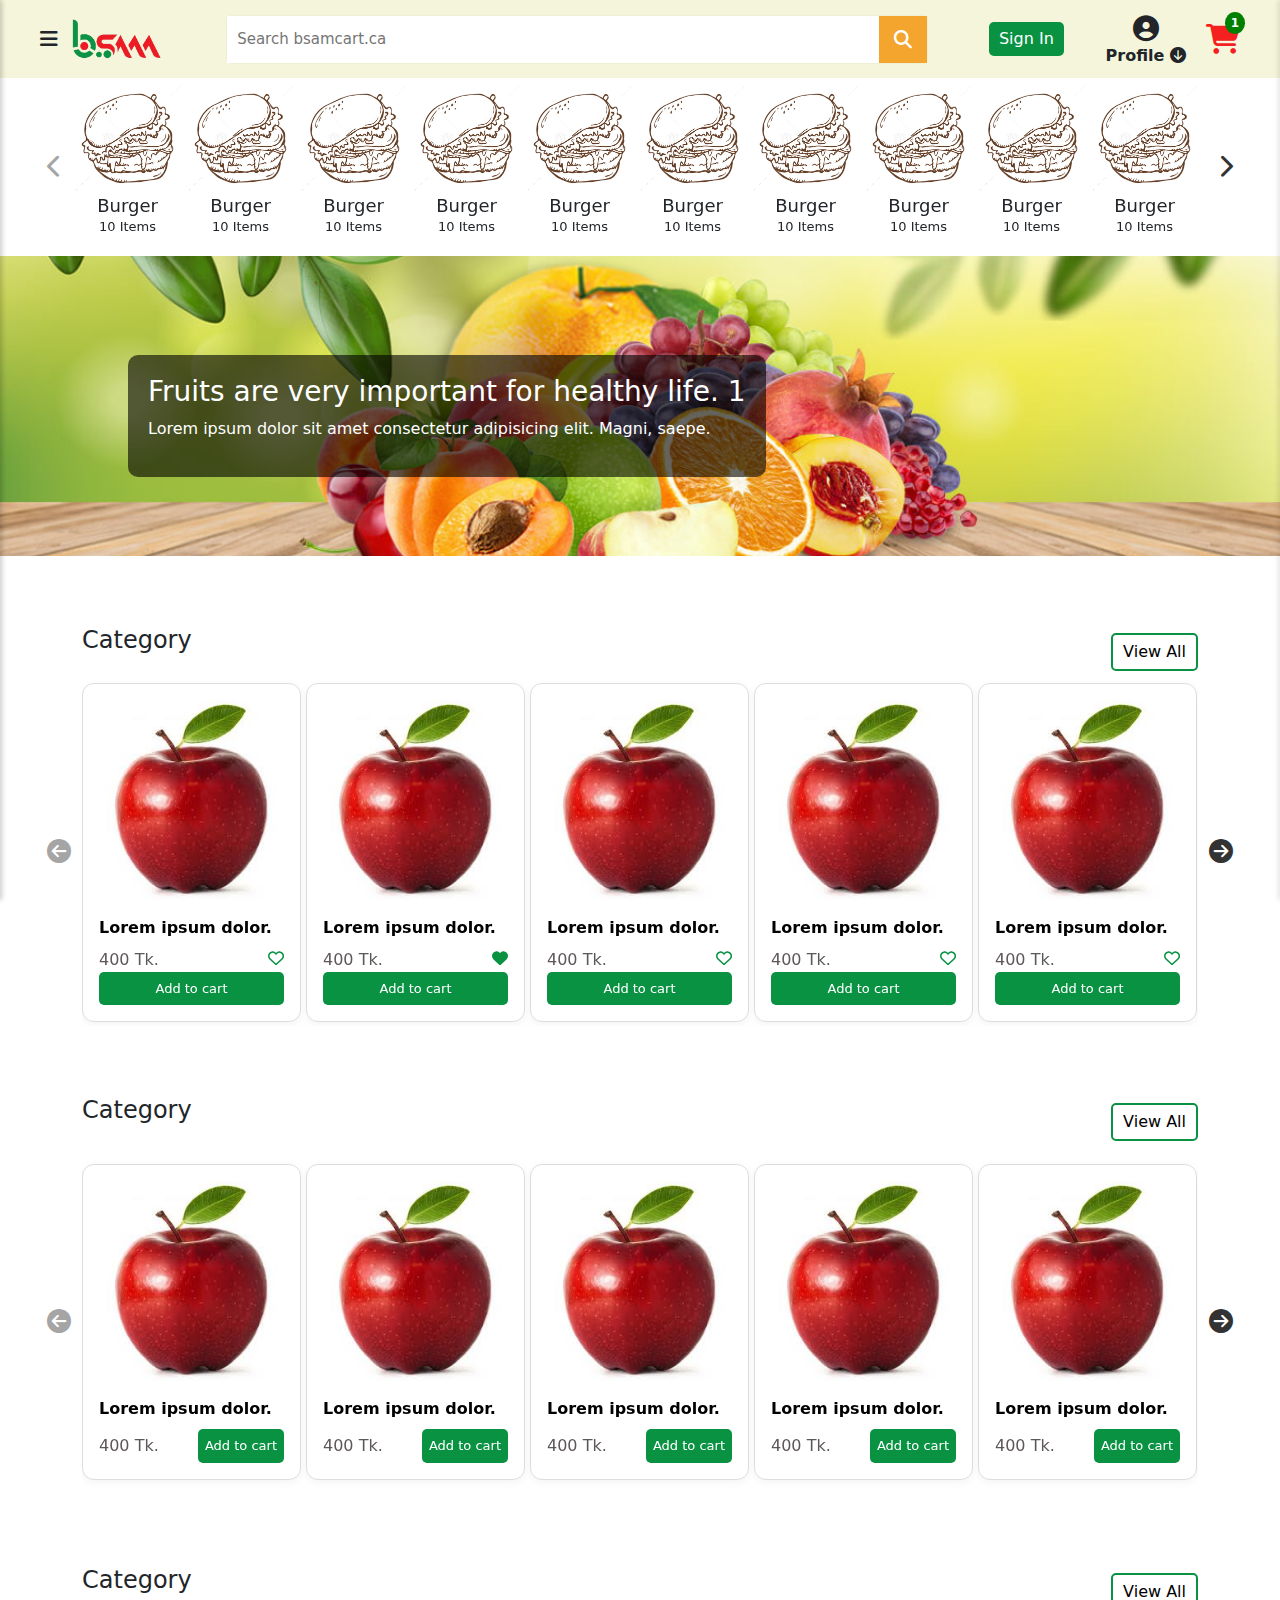
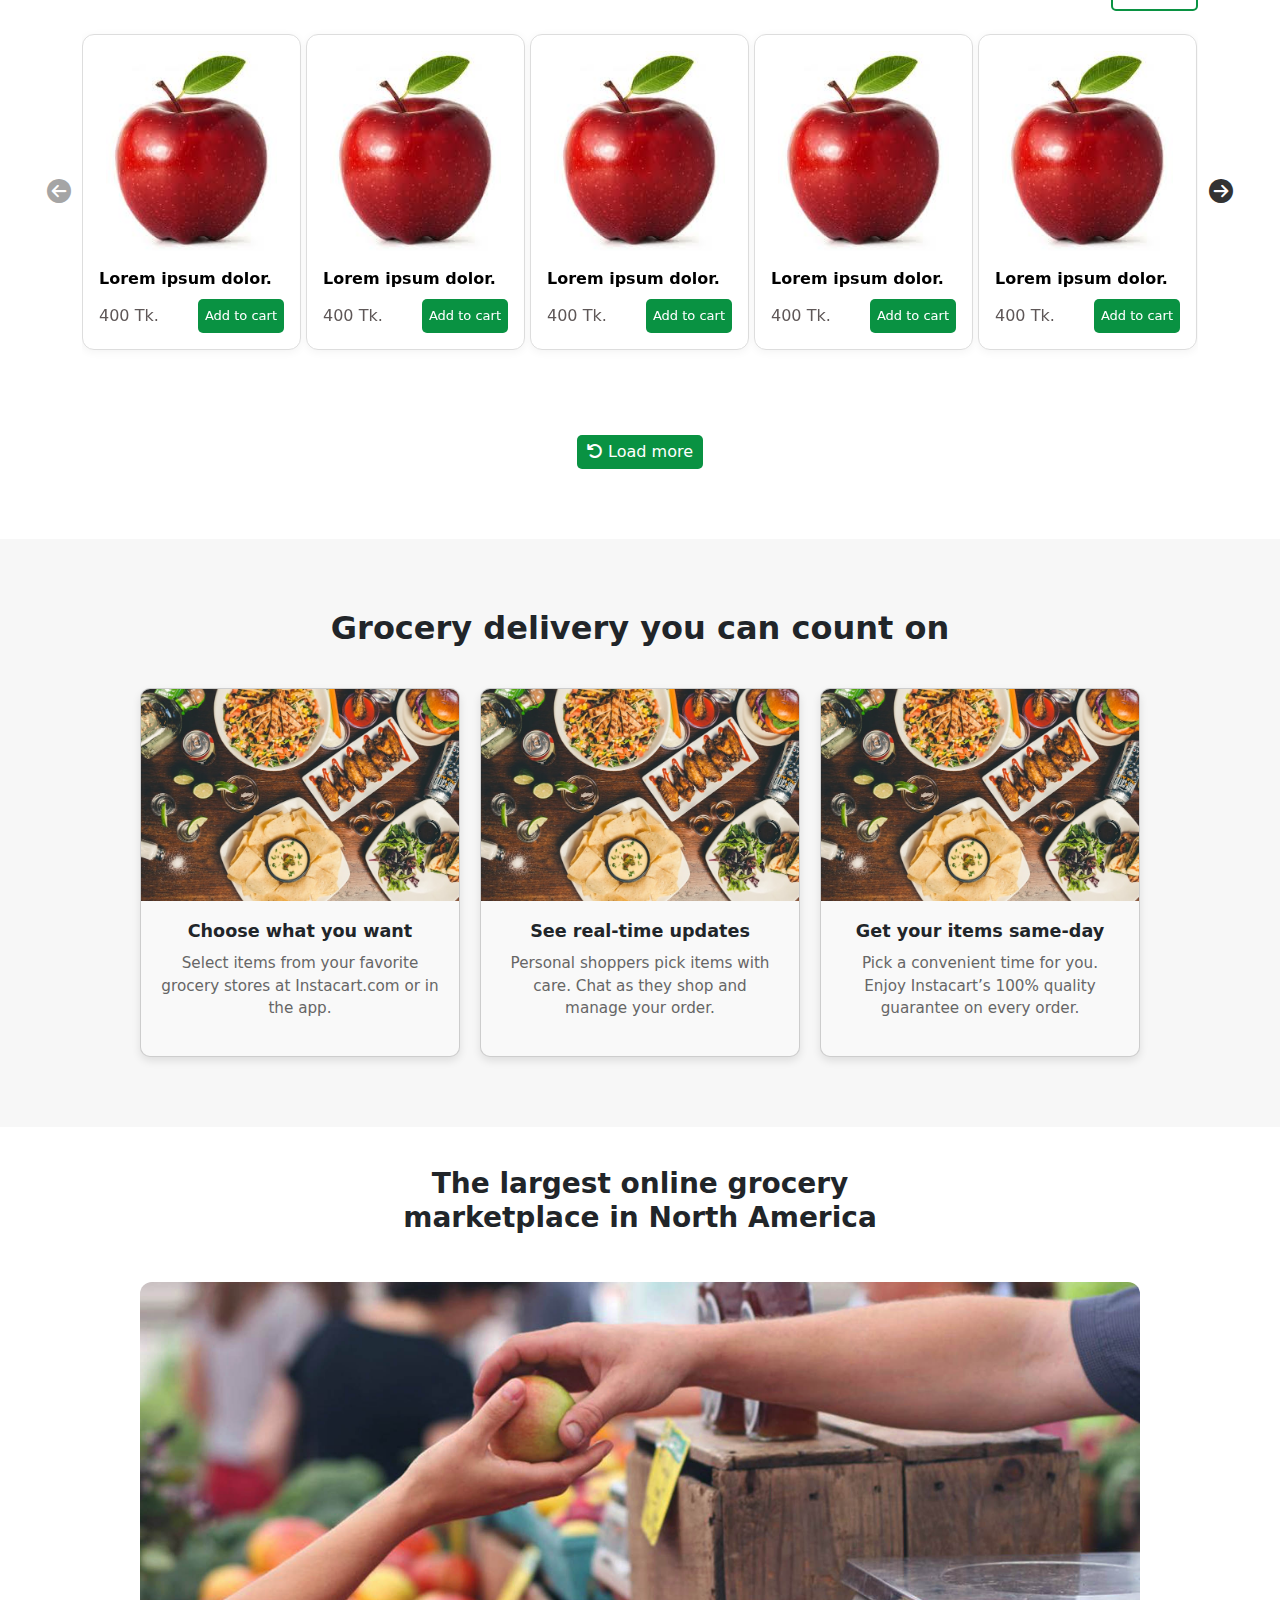
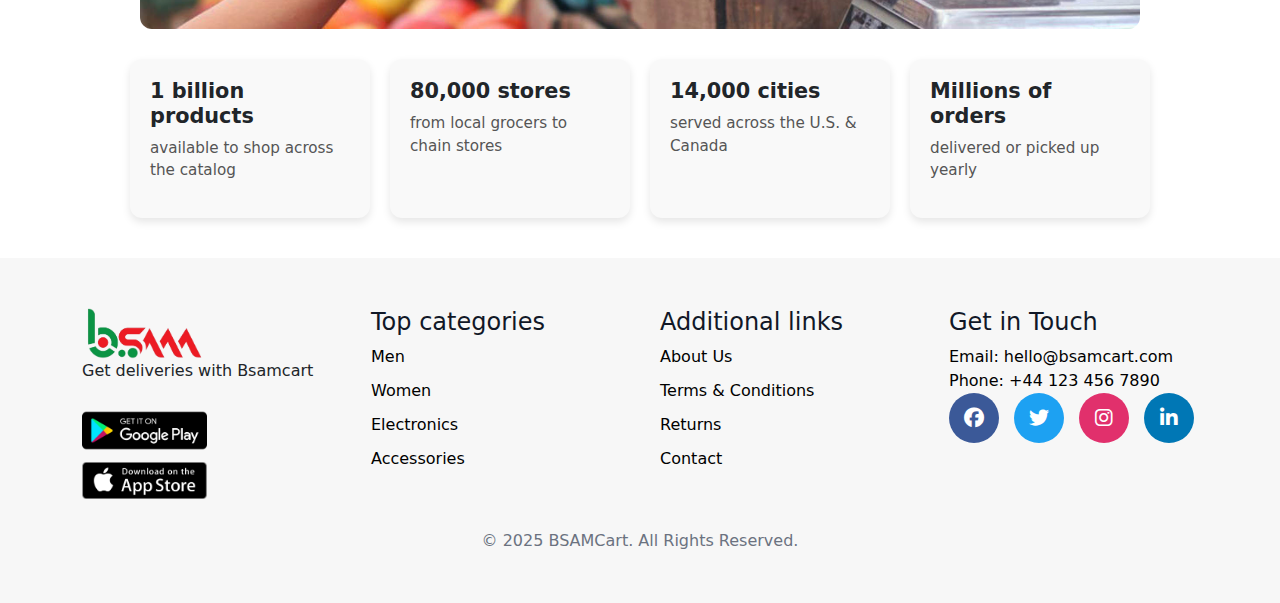
==== index.html @ 35b54b3b "Initial commit" ====
<!DOCTYPE html>
<html lang="en">

<head>
  <meta charset="UTF-8">
  <meta name="viewport" content="width=device-width, initial-scale=1.0">
  <title>Bsamcart</title>

  <!-- Favicon link  -->
  <link rel="icon" href="./images/bsam-logo.png" type="image">

  <!-- Bootstrap css  -->
  <link rel="stylesheet" href="./css/bootstrap.css">

  <!-- Font Awesome cdn  -->
  <!-- <link rel="stylesheet" href="./css/fontawesome.css"> -->
  <link rel="stylesheet" href="https://cdnjs.cloudflare.com/ajax/libs/font-awesome/6.7.2/css/all.min.css">

  <!-- Slick Slider cdn  -->
  <link rel="stylesheet" href="./css/slick-slider.css">
  <!-- <link rel="stylesheet" href="./css/slick-theme.css"> -->

  <!-- styling css  -->
  <link rel="stylesheet" href="./css/style.css">
  <link rel="stylesheet" href="./css/responsive.css">
  <link href="https://cdn.jsdelivr.net/npm/bootstrap@5.0.1/dist/css/bootstrap.min.css" rel="stylesheet">
  <style>
    .social-btn {
      display: flex;
      align-items: center;
      justify-content: center;
      gap: 12px;
      padding: 10px 16px;
      font-size: 16px;
      font-weight: 500;
      border: none;
      transition: all 0.2s ease;
    }

    .social-btn>.icon {
      width: 20px;
      height: 20px;
      flex-shrink: 0;
    }

    .social-btn>span {
      line-height: 1;
    }

    .social-btn.google {
      background-color: white;
      color: #000;
      border: 1px solid #dadce0;
    }

    .social-btn.google:hover {
      background-color: #f7f7f7;
    }

    .social-btn.facebook {
      background-color: #1877F2;
      color: white;
    }

    .social-btn.facebook:hover {
      background-color: #145dc1;
    }

    .social-btn.phone {
      background-color: #f57c00;
      color: white;
    }

    .social-btn.phone:hover {
      background-color: #e06c00;
    }

    .rounded-3 {
      border-radius: 12px !important;
    }

    form>.custom-input {
      padding: 12px 16px;
      font-size: 16px;
      border: 1px solid #c6c6c6;
      border-radius: 12px;
      outline: none;
      transition: border-color 0.2s ease;
    }

    form>.custom-input:focus {
      border-color: #999;
      box-shadow: none;
    }

    form>.form-label {
      font-weight: 500;
      font-size: 15px;
      margin-bottom: 6px;
      color: #333;
    }

    form>.text-body-secondary {
      font-size: 13px;
      color: #555;
      margin-top: 1px;
    }

    form>.text-body-secondary>a {
      color: #2e7d32;
      text-decoration: none;
    }

    form>.text-body-secondary>a:hover {
      text-decoration: underline;
    }

    form>.btn-lg {
      --bs-btn-padding-y: 0.2rem;
    }

    .newModal {
      max-width: unset;
    }

    .btn-link {
      text-decoration: none;
      color: black;
    }

    #modalAuth #authForm {
      text-align: left;
    }
  </style>
</head>

<body>
  <!-- header starts here  -->
  <div class="top-header">
    <a href="#" class="logo-top-a"><img src="./images/bsam-logo.png" alt="BSAM Logo" class="logo logo-top"></a>
    <div class="logo-section">
      <span onclick="openMenuBar()"><i class="fa-solid fa-bars"></i></span>
      <a href="#"><img src="./images/bsam-logo.png" alt="BSAM Logo" class="logo"></a>
    </div>

    <div class="search-box">
      <input type="text" placeholder="Search bsamcart.ca">
      <button><span><i class="fa-solid fa-magnifying-glass"></i></span></button>
    </div>


    <button class="button-1" data-bs-toggle="modal" data-bs-target="#modalAuth" onclick="setFormType('signIn')">Sign
      In</button>


    <div class="modal fade" id="modalAuth" tabindex="-1" aria-labelledby="modalTitle" aria-hidden="true">
      <div class="modal-dialog custom-modal-width">
        <div class="modal-content rounded-4 shadow newModal">
          <div class="modal-header p-1 pb-4 border-bottom-0">
            <h1 class="fw-bold mb-0 fs-2" id="modalTitle">Sign Up</h1>
            <button type="button" class="btn-close" data-bs-dismiss="modal" aria-label="Close"></button>
          </div>

          <div class="modal-body px-1 pt-0">
            <form id="authForm">
              <!-- Sign Up Form -->
              <div id="signUpForm">
                <div class="mb-3">
                  <label for="floatingInput" class="form-label">Enter your email</label>
                  <input type="email" class="form-control custom-input" id="floatingInput" placeholder="Email">
                </div>
                <div class="mb-3">
                  <label for="floatingPassword" class="form-label">Create password</label>
                  <input type="password" class="form-control custom-input" id="floatingPassword" placeholder="Password">
                </div>
                <div class="mb-3">
                  <label for="floatingConfirmPassword" class="form-label">Confirm password</label>
                  <input type="password" class="form-control custom-input" id="floatingConfirmPassword"
                    placeholder="Confirm Password">
                </div>
                <button class="w-100 mb-2 btn btn-lg rounded-3 btn-primary" type="submit">Sign Up</button>
                <p class="text-body-secondary mt-1">
                  By clicking Sign up, you agree to our
                  <a href="terms.html">Terms of Service</a>,
                  <a href="#">Privacy Policy</a> &
                  <a href="#">Health Data Notice</a>.
                </p>
              </div>

              <!-- Sign In Form (hidden initially) -->
              <div id="signInForm" style="display: none;">
                <div class="mb-3">
                  <label for="floatingInputSignin" class="form-label">Enter your email</label>
                  <input type="email" class="form-control custom-input" id="floatingInputSignin" placeholder="Email">
                </div>
                <div class="mb-3">
                  <label for="floatingPasswordSignin" class="form-label">Enter your password</label>
                  <input type="password" class="form-control custom-input" id="floatingPasswordSignin"
                    placeholder="Password">
                </div>
                <div class="mb-3 form-check">
                  <input type="checkbox" class="form-check-input" id="rememberMe">
                  <label class="form-check-label" for="rememberMe">Remember me</label>
                  <a href="#" class="float-end text-decoration-none"
                    onclick="setFormType('forgotPassword'); return false;">Forgot Password?</a>
                </div>
                <button class="w-100 mb-4 btn btn-lg rounded-3 btn-primary" type="submit">Sign In</button>
              </div>

              <!-- continue with mobile -->
              <div id="continueWithMobile" style="display: none;">
                <div class="mb-3">
                  <label for="phoneNumber" class="form-label">Phone Number</label>
                  <div class="input-group">
                    <div class="input-group-prepend">
                      <button class="btn btn-outline-secondary dropdown-toggle" type="button" data-toggle="dropdown"
                        aria-haspopup="true" aria-expanded="false" id="countryCodeBtn">🇺🇸 +1</button>
                      <div class="dropdown-menu">
                        <a class="dropdown-item" href="#" data-code="+1" data-flag="🇨🇦"
                          onclick="selectCountryCode(this)">🇨🇦 Canada +1</a>
                      </div>
                    </div>
                    <input type="hidden" id="countryCode" name="countryCode" value="+1">
                    <input type="tel" class="form-control custom-input" id="phoneNumber" placeholder="Phone number"
                      required>
                  </div>
                  <div class="form-text text-body-secondary text-muted">We’ll send a verification code
                    to this
                    number</div>
                </div>
              </div>

              <!-- Add this to your existing modal body, after the Sign In form -->
              <div id="forgotPasswordForm" style="display: none;">
                <p class="mb-3">Enter your email address and we'll send you a link to reset your password.</p>
                <div class="mb-3">
                  <label for="forgotPasswordEmail" class="form-label">Email Address</label>
                  <input type="email" class="form-control custom-input" id="forgotPasswordEmail"
                    placeholder="Enter your email">
                </div>
                <button class="w-100 mb-3 btn btn-lg rounded-3 btn-primary" type="button" onclick="sendResetLink()">Send
                  Reset Link</button>
                <div class="text-center mt-3">
                  <button type="button" class="btn btn-link" onclick="setFormType('signIn')">
                    Back to Sign In
                  </button>
                </div>
              </div>

              <!-- Wrap the social buttons and divider in a container -->
              <div id="modal-buttons-section">
                <hr class="my-4">
                <!-- button start -->
                <button class="social-btn google w-100 mb-2 rounded-3" type="button">
                  <svg xmlns="http://www.w3.org/2000/svg" class="icon" viewBox="0 0 48 48">
                    <path fill="#fbc02d"
                      d="M43.6 20.5H42V20H24v8h11.3c-1.6 4.6-6 8-11.3 8-6.6 0-12-5.4-12-12s5.4-12 12-12c3 0 5.7 1.1 7.8 3l5.7-5.7C33.2 6.1 28.8 4 24 4c-11 0-20 9-20 20 0-1.3-.1-2.5-.4-3.5z" />
                    <path fill="#e53935"
                      d="M6.3 14.7l6.6 4.8C14.2 15.2 18.7 12 24 12c3 0 5.7 1.1 7.8 3l5.7-5.7C33.2 6.1 28.8 4 24 4c-7.6 0-14 4.2-17.7 10.7z" />
                    <path fill="#4caf50"
                      d="M24 44c5.9 0 11-2.3 14.8-6l-6.9-5.7c-2 1.6-4.5 2.7-7.9 2.7-5.2 0-9.6-3.3-11.2-8l-6.6 5c3.7 6.5 10.7 11 18.8 11z" />
                    <path fill="#1565c0"
                      d="M43.6 20.5H42V20H24v8h11.3c-1 2.7-2.9 4.9-5.4 6.4l.1.1 6.9 5.7c-.5.5 7.1-5.2 7.1-14.7 0-1.3-.1-2.5-.3-3.5z" />
                  </svg>
                  <span>Sign up with Google</span>
                </button>

                <button class="social-btn facebook w-100 mb-2 rounded-3" type="button">
                  <svg xmlns="http://www.w3.org/2000/svg" class="icon" viewBox="0 0 320 512">
                    <path fill="white"
                      d="M279.14 288l14.22-92.66h-88.91V127.43c0-25.35 12.42-50.06 52.24-50.06H293V6.26S275.8 0 256.36 0c-73.22 0-121.07 44.38-121.07 124.72V195.3H96v92.7h39.29V512h96.22V288z" />
                  </svg>
                  <span>Sign up with Facebook</span>
                </button>

                <button class="social-btn phone w-100 mb-2 rounded-3" type="button" id="togglePhoneEmailBtn">
                  <svg xmlns="http://www.w3.org/2000/svg" class="icon" viewBox="0 0 512 512">
                    <path fill="white"
                      d="M391.9 330.7c-13.9-6.5-29.9-2.3-39.3 9.4l-27.5 33.4c-47.4-25.1-86-63.6-111.1-111.1l33.4-27.5c11.7-9.3 15.9-25.4 9.4-39.3L227.1 92.7C220.5 78 206.2 68.3 190.2 68.3h-61.7C114.4 68.3 100.3 82.4 100.3 100.2c0 204.3 165.5 369.7 369.7 369.7 17.9 0 31.9-14.1 31.9-31.9v-61.7c0-16-9.7-30.3-24.4-36.9l-84.9-36.7z" />
                  </svg>
                  <span id="togglePhoneEmailBtnText">Continue with Phone</span>
                </button>
                <!-- button end -->

                <div class="text-center mt-3">
                  <button type="button" class="btn btn-link d-inline-block" id="toggleButton" onclick="toggleForm()">
                    Already have an account? Sign In
                  </button>
                </div>
              </div>
            </form>
          </div>
        </div>
      </div>
    </div>

    <div class="account-section">
      <div class="account-text" id="account-text" onclick="openDropdownOptions()">
        <span class="user-icon"><i class="fa-solid fa-circle-user"></i></span><br>
        <b>Profile <span><i class="fa-solid fa-circle-arrow-down"></i></span></b>

        <div class="dropdown-options" id="dropdown-options">
          <ul>
            <li><a href="account-setting.html">Account Setting</a></li>
            <li><a href="order-history.html">Order Lists</a></li>
            <li><a href="wishlist.html">Wishlist</a></li>
            <li><a href="notifications.html">Notifications</a></li>
            <li><a href="#">Logout</a></li>
          </ul>
        </div>
      </div>
      <div class="cart-icon" onclick="openCart()">
        <span class="cart"><i class="fa-solid fa-cart-shopping"></i></span>
        <span class="cart-count">1</span>


      </div>
      <div class="sidebar cartSideBar" id="cartSideBar">
        <div class="cart-title">
          <p class="items-quantity mb-0">
            4 items
          </p>
          <span onclick="closeCart()" class="close-cart"><i class="fa-solid fa-xmark"></i></span>
        </div>
        <div class="cart-items">
          <div style="overflow-x: auto;">
            <table class="table table-striped text-center" style="min-width: 600px;">
              <thead>
                <tr>
                  <th>Image</th>
                  <th>Product Name</th>
                  <th>Quantity</th>
                  <th>Price</th>
                </tr>
              </thead>
              <tbody>
                <tr>
                  <td><img style="max-width: 42px;" src="./images/apple.jpeg" alt="Product Photo"></td>
                  <td><a href="#" class="text-decoration-none text-black"></a>Apple</a></td>
                  <td>
                    <div class="qty-buttons">
                      <button class="decrease">-</button>
                      <input type="text" class="qunatityValue" value="3" min="1" disabled>
                      <button class="increase">+</button>
                    </div>
                  </td>
                  <td>800</td>
                </tr>
                <tr>
                  <td><img style="max-width: 42px;" src="./images/apple.jpeg" alt="Product Photo"></td>
                  <td><a href="#" class="text-decoration-none text-black"></a>Apple</a></td>
                  <td>
                    <div class="qty-buttons">
                      <button class="decrease">-</button>
                      <input type="text" class="qunatityValue" value="3" min="1" disabled>
                      <button class="increase">+</button>
                    </div>
                  </td>
                  <td>800</td>
                </tr>
                <tr>
                  <td><img style="max-width: 42px;" src="./images/apple.jpeg" alt="Product Photo"></td>
                  <td><a href="#" class="text-decoration-none text-black"></a>Apple</a></td>
                  <td>
                    <div class="qty-buttons">
                      <button class="decrease">-</button>
                      <input type="text" class="qunatityValue" value="3" min="1" disabled>
                      <button class="increase">+</button>
                    </div>
                  </td>
                  <td>800</td>
                </tr>
                <tr>
                  <td><img style="max-width: 42px;" src="./images/apple.jpeg" alt="Product Photo"></td>
                  <td><a href="#" class="text-decoration-none text-black"></a>Apple</a></td>
                  <td>
                    <div class="qty-buttons">
                      <button class="decrease">-</button>
                      <input type="text" class="qunatityValue" value="3" min="1" disabled>
                      <button class="increase">+</button>
                    </div>
                  </td>
                  <td>800</td>
                </tr>
                <tr class="py-2">

                  <td colspan="2" class="text-start"><a href="check-out.html"
                      class="button-1 text-decoration-none fs-5 mb-3 mx-3">Proceed to checkout</a></td>

                  <td colspan="2" class="fw-bold text-end fs-5"> Total = 3200 Tk.</td>
                </tr>

              </tbody>
            </table>
          </div>
        </div>

        <div class="check-out-btn text-end">

        </div>

      </div>
    </div>
  </div>

  <!-- delete confirmation pop up starts here  -->
  <div id="deleteModal" class="modal">
    <div class="modal-content">
      <p>Do you want to delete this product?</p>
      <div class="modal-buttons">
        <button id="confirmDelete" class="btn btn-danger">Yes</button>
        <button id="cancelDelete" class="btn btn-secondary">No</button>
      </div>
    </div>
  </div>

  <!-- success message -->
  <div id="successMessage" class="success-toast">Product deleted successfully!</div>

  <!-- delete confirmation pop up ends here  -->

  <!-- mobile account section starts -->
  <div class="mobile-account-section">
    <div class="icon">
      <span><i class="fa-solid fa-house"></i></span>
      <p class="mb-0">Home</p>
    </div>

    <div class="icon">
      <a href="wishlist.html" class="text-decoration-none text-black">
        <span><i class="fa-regular fa-heart"></i></span>
        <p class="mb-0">Wishlist</p>
      </a>
    </div>

    <div class="icon">
      <span><i class="fa-solid fa-right-to-bracket"></i></span>
      <p class="mb-0">Login/Signup</p>
    </div>

    <div class="icon" onclick="openProfileSideBar()">
      <span><i class="fa-solid fa-user"></i></span>
      <p class="mb-0">Profile</p>
    </div>


  </div>
  <!-- mobile account section ends -->


  <!-- Account side bar section starts here -->
  <div class="sidebar profile" id="profile">
    <div class="d-flex justify-content-between align-items-center" style="background: beige;padding:10px 20px;">
      <span onclick="closeProfileSideBar()"><i class="fa-solid fa-xmark"></i></span>
      <div class="profile-picture">
        <img src="" alt="">
      </div>
    </div>
    <ul>
      <li><a href="account-setting.html">Account Setting</a></li>
      <li><a href="order-list.html">Order Lists</a></li>
      <li><a href="notifications.html">Notifications</a></li>
      <li><a href="#">Logout</a></li>
    </ul>
  </div>
  <!-- Account side bar section ends here -->

  <!-- Side category bar section starts here  -->
  <div class="sidebar sideMenu" id="sideMenu">
    <div class="d-flex justify-content-between align-items-center" style="background: beige;padding:10px 20px;">
      <h4>Categories</h4>
      <span onclick="closeMenuBar()"><i class="fa-solid fa-xmark"></i></span>
    </div>
    <ul>
      <li><a href="product.html">Cake</a></li>
      <li><a href="product.html">Burger</a></li>
      <li><a href="product.html">Noodles</a></li>
      <li><a href="#">Vegetables</a></li>
      <li><a href="#">Oil</a></li>

    </ul>
  </div>
  <!-- Side category bar section ends here  -->



  <!-- overlay starts -->
  <div class="overlay" id="overlay" onclick="closeMenuBar(); closeCart(), closeProfileSideBar()"></div>
  <!-- overlay end -->
  <!-- header ends here  -->

  <!---------------------------------------- Index page body codes starts here  ---------------------------------------->

  <!-- Promotional category section starts here  -->
  <div class="category-section my-1 w-100">
    <div class="container">

      <div class="categories">
        <div class="single-category">
          <img src="./images/burger.png" alt="">
          <div class="details text-center">
            <h6 class="mb-0">Burger</h6>
            <p class="item-qty">10 Items</p>
          </div>
        </div>

        <div class="single-category">
          <img src="./images/burger.png" alt="">
          <div class="details text-center">
            <h6 class="mb-0">Burger</h6>
            <p class="item-qty">10 Items</p>
          </div>
        </div>

        <div class="single-category">
          <img src="./images/burger.png" alt="">
          <div class="details text-center">
            <h6 class="mb-0">Burger</h6>
            <p class="item-qty">10 Items</p>
          </div>
        </div>

        <div class="single-category">
          <img src="./images/burger.png" alt="">
          <div class="details text-center">
            <h6 class="mb-0">Burger</h6>
            <p class="item-qty">10 Items</p>
          </div>
        </div>

        <div class="single-category">
          <img src="./images/burger.png" alt="">
          <div class="details text-center">
            <h6 class="mb-0">Burger</h6>
            <p class="item-qty">10 Items</p>
          </div>
        </div>

        <div class="single-category">
          <img src="./images/burger.png" alt="">
          <div class="details text-center">
            <h6 class="mb-0">Burger</h6>
            <p class="item-qty">10 Items</p>
          </div>
        </div>

        <div class="single-category">
          <img src="./images/burger.png" alt="">
          <div class="details text-center">
            <h6 class="mb-0">Burger</h6>
            <p class="item-qty">10 Items</p>
          </div>
        </div>

        <div class="single-category">
          <img src="./images/burger.png" alt="">
          <div class="details text-center">
            <h6 class="mb-0">Burger</h6>
            <p class="item-qty">10 Items</p>
          </div>
        </div>

        <div class="single-category">
          <img src="./images/burger.png" alt="">
          <div class="details text-center">
            <h6 class="mb-0">Burger</h6>
            <p class="item-qty">10 Items</p>
          </div>
        </div>

        <div class="single-category">
          <img src="./images/burger.png" alt="">
          <div class="details text-center">
            <h6 class="mb-0">Burger</h6>
            <p class="item-qty">10 Items</p>
          </div>
        </div>

        <div class="single-category">
          <img src="./images/burger.png" alt="">
          <div class="details text-center">
            <h6 class="mb-0">Burger</h6>
            <p class="item-qty">10 Items</p>
          </div>
        </div>

        <div class="single-category">
          <img src="./images/burger.png" alt="">
          <div class="details text-center">
            <h6 class="mb-0">Burger</h6>
            <p class="item-qty">10 Items</p>
          </div>
        </div>

        <div class="single-category">
          <img src="./images/burger.png" alt="">
          <div class="details text-center">
            <h6 class="mb-0">Burger</h6>
            <p class="item-qty">10 Items</p>
          </div>
        </div>

        <div class="single-category">
          <img src="./images/burger.png" alt="">
          <div class="details text-center">
            <h6 class="mb-0">Burger</h6>
            <p class="item-qty">10 Items</p>
          </div>
        </div>

        <div class="single-category">
          <img src="./images/burger.png" alt="">
          <div class="details text-center">
            <h6 class="mb-0">Burger</h6>
            <p class="item-qty">10 Items</p>
          </div>
        </div>

        <div class="single-category">
          <img src="./images/burger.png" alt="">
          <div class="details text-center">
            <h6 class="mb-0">Burger</h6>
            <p class="item-qty">10 Items</p>
          </div>
        </div>
      </div>
    </div>
  </div>
  <!-- Promotional category section ends here  -->

  <!-- Slider section starts here  -->
  <div class="slider-section" style="margin-bottom: 70px;">
    <div class="slider" style="background-image: url('images/slider-1.jpg'); height: 300px;">
      <div class="details">
        <h3>Fruits are very important for healthy life. 1</h3>
        <p>Lorem ipsum dolor sit amet consectetur adipisicing elit. Magni, saepe.</p>
      </div>
    </div>
    <div class="slider" style="background-image: url('images/slider-1.jpg'); height: 300px;">
      <div class="details">
        <h3>Fruits are very important for healthy life. 2</h3>
        <p>Lorem ipsum dolor sit amet consectetur adipisicing elit. Magni, saepe.</p>
      </div>
    </div>
    <div class="slider" style="background-image: url('images/slider-1.jpg'); height: 300px;">
      <div class="details">
        <h3>Fruits are very important for healthy life. 3</h3>
        <p>Lorem ipsum dolor sit amet consectetur adipisicing elit. Magni, saepe.</p>
      </div>
    </div>
  </div>

  <!-- Slider section ends here  -->


  <!-- Category wise products slider starts here -->
  <div class="products-section product-section-gap">
    <div class="container">
      <div class="section-top d-flex align-items-center  justify-content-between">
        <h4 class="category-name mb-4">Category</h4>
        <a href="" class="button-2">View All</a>
      </div>
      <div class="products">

        <div class="product-card">
          <div class="image">
            <img src="./images/apple.jpeg" alt="Product">
          </div>
          <div class="product-details mt-3">
            <a class="product-title fw-bold text-decoration-none text-black mb-2">Lorem ipsum dolor.</a>
            <div class="d-flex justify-content-between align-items-center">
              <p class="price pb-0" style="display: contents; color: #5e5757;">400 Tk.</p>
              <span class="fa-regular fa-heart heartIcon mb-1" style="margin-left: auto !important;"></span>
            </div>
            <button class="button-1 add-to-cart-btn w-100">Add to cart</button>
          </div>
        </div>

        <div class="product-card">
          <div class="image">
            <img src="./images/apple.jpeg" alt="Product">
          </div>
          <div class="product-details mt-3">
            <a class="product-title fw-bold text-decoration-none text-black mb-2">Lorem ipsum dolor.</a>
            <div class="d-flex justify-content-between align-items-center">
              <p class="price pb-0" style="display: contents; color: #5e5757;">400 Tk.</p>
              <span class="fa-solid fa-heart heartIcon mb-1" style="margin-left: auto !important;"></span>
            </div>
            <button class="button-1 add-to-cart-btn w-100">Add to cart</button>
          </div>
        </div>

        <div class="product-card">
          <div class="image">
            <img src="./images/apple.jpeg" alt="Product">
          </div>
          <div class="product-details mt-3">
            <a class="product-title fw-bold text-decoration-none text-black mb-2">Lorem ipsum dolor.</a>
            <div class="d-flex justify-content-between align-items-center">
              <p class="price pb-0" style="display: contents; color: #5e5757;">400 Tk.</p>
              <span class="fa-regular fa-heart heartIcon mb-1" style="margin-left: auto !important;"></span>
            </div>
            <button class="button-1 add-to-cart-btn w-100">Add to cart</button>
          </div>
        </div>

        <div class="product-card">
          <div class="image">
            <img src="./images/apple.jpeg" alt="Product">
          </div>
          <div class="product-details mt-3">
            <a class="product-title fw-bold text-decoration-none text-black mb-2">Lorem ipsum dolor.</a>
            <div class="d-flex justify-content-between align-items-center">
              <p class="price pb-0" style="display: contents; color: #5e5757;">400 Tk.</p>
              <span class="fa-regular fa-heart heartIcon mb-1" style="margin-left: auto !important;"></span>
            </div>
            <button class="button-1 add-to-cart-btn w-100">Add to cart</button>
          </div>
        </div>

        <div class="product-card">
          <div class="image">
            <img src="./images/apple.jpeg" alt="Product">
          </div>
          <div class="product-details mt-3">
            <a class="product-title fw-bold text-decoration-none text-black mb-2">Lorem ipsum dolor.</a>
            <div class="d-flex justify-content-between align-items-center">
              <p class="price pb-0" style="display: contents; color: #5e5757;">400 Tk.</p>
              <span class="fa-regular fa-heart heartIcon mb-1" style="margin-left: auto !important;"></span>
            </div>
            <button class="button-1 add-to-cart-btn w-100">Add to cart</button>
          </div>
        </div>

        <div class="product-card">
          <div class="image">
            <img src="./images/apple.jpeg" alt="Product">
          </div>
          <div class="product-details mt-3">
            <a class="product-title fw-bold text-decoration-none text-black mb-2">Lorem ipsum dolor.</a>
            <div class="d-flex justify-content-between align-items-center">
              <p class="price pb-0" style="display: contents; color: #5e5757;">400 Tk.</p>
              <span class="fa-regular fa-heart heartIcon mb-1" style="margin-left: auto !important;"></span>
            </div>
            <button class="button-1 add-to-cart-btn w-100">Add to cart</button>
          </div>
        </div>

        <div class="product-card">
          <div class="image">
            <img src="./images/apple.jpeg" alt="Product">
          </div>
          <div class="product-details mt-3">
            <a class="product-title fw-bold text-decoration-none text-black mb-2">Lorem ipsum dolor.</a>
            <div class="d-flex justify-content-between align-items-center">
              <p class="price pb-0" style="display: contents; color: #5e5757;">400 Tk.</p>
              <span class="fa-regular fa-heart heartIcon mb-1" style="margin-left: auto !important;"></span>
            </div>
            <button class="button-1 add-to-cart-btn w-100">Add to cart</button>
          </div>
        </div>

        <div class="product-card">
          <div class="image">
            <img src="./images/apple.jpeg" alt="Product">
          </div>
          <div class="product-details mt-3">
            <a class="product-title fw-bold text-decoration-none text-black mb-2">Lorem ipsum dolor.</a>
            <div class="d-flex justify-content-between align-items-center">
              <p class="price pb-0" style="display: contents; color: #5e5757;">400 Tk.</p>
              <span class="fa-regular fa-heart heartIcon" style="margin-left: auto !important;"></span>
            </div>
            <button class="button-1 add-to-cart-btn w-100">Add to cart</button>
          </div>
        </div>

      </div>
    </div>
  </div>


  <div class="products-section product-section-gap">
    <div class="container">
      <div class="section-top d-flex align-items-center  justify-content-between">
        <h4 class="category-name mb-4">Category</h4>
        <a href="" class="button-2">View All</a>
      </div>
      <div class="products">

        <div class="product-card">
          <div class="image">
            <img src="./images/apple.jpeg" alt="Product">
          </div>
          <div class="product-details mt-3">
            <a class="product-title fw-bold text-decoration-none text-black mb-2">Lorem ipsum dolor.</a>
            <div class="d-flex justify-content-between align-items-center">
              <p class="price pb-0" style="display: contents; color: #5e5757;">400 Tk.</p>
              <button class="button-1 add-to-cart-btn">Add to cart</button>
            </div>
          </div>
        </div>

        <div class="product-card">
          <div class="image">
            <img src="./images/apple.jpeg" alt="Product">
          </div>
          <div class="product-details mt-3">
            <a class="product-title fw-bold text-decoration-none text-black mb-2">Lorem ipsum dolor.</a>
            <div class="d-flex justify-content-between align-items-center">
              <p class="price pb-0" style="display: contents; color: #5e5757;">400 Tk.</p>
              <button class="button-1 add-to-cart-btn">Add to cart</button>
            </div>
          </div>
        </div>

        <div class="product-card">
          <div class="image">
            <img src="./images/apple.jpeg" alt="Product">
          </div>
          <div class="product-details mt-3">
            <a class="product-title fw-bold text-decoration-none text-black mb-2">Lorem ipsum dolor.</a>
            <div class="d-flex justify-content-between align-items-center">
              <p class="price pb-0" style="display: contents; color: #5e5757;">400 Tk.</p>
              <button class="button-1 add-to-cart-btn">Add to cart</button>
            </div>
          </div>
        </div>

        <div class="product-card">
          <div class="image">
            <img src="./images/apple.jpeg" alt="Product">
          </div>
          <div class="product-details mt-3">
            <a class="product-title fw-bold text-decoration-none text-black mb-2">Lorem ipsum dolor.</a>
            <div class="d-flex justify-content-between align-items-center">
              <p class="price pb-0" style="display: contents; color: #5e5757;">400 Tk.</p>
              <button class="button-1 add-to-cart-btn">Add to cart</button>
            </div>
          </div>
        </div>

        <div class="product-card">
          <div class="image">
            <img src="./images/apple.jpeg" alt="Product">
          </div>
          <div class="product-details mt-3">
            <a class="product-title fw-bold text-decoration-none text-black mb-2">Lorem ipsum dolor.</a>
            <div class="d-flex justify-content-between align-items-center">
              <p class="price pb-0" style="display: contents; color: #5e5757;">400 Tk.</p>
              <button class="button-1 add-to-cart-btn">Add to cart</button>
            </div>
          </div>
        </div>

        <div class="product-card">
          <div class="image">
            <img src="./images/apple.jpeg" alt="Product">
          </div>
          <div class="product-details mt-3">
            <a class="product-title fw-bold text-decoration-none text-black mb-2">Lorem ipsum dolor.</a>
            <div class="d-flex justify-content-between align-items-center">
              <p class="price pb-0" style="display: contents; color: #5e5757;">400 Tk.</p>
              <button class="button-1 add-to-cart-btn">Add to cart</button>
            </div>
          </div>
        </div>

      </div>
    </div>
  </div>


  <div class="products-section product-section-gap">
    <div class="container">
      <div class="section-top d-flex align-items-center  justify-content-between">
        <h4 class="category-name mb-4">Category</h4>
        <a href="" class="button-2">View All</a>
      </div>
      <div class="products">

        <div class="product-card">
          <div class="image">
            <img src="./images/apple.jpeg" alt="Product">
          </div>
          <div class="product-details mt-3">
            <a class="product-title fw-bold text-decoration-none text-black mb-2">Lorem ipsum dolor.</a>
            <div class="d-flex justify-content-between align-items-center">
              <p class="price pb-0" style="display: contents; color: #5e5757;">400 Tk.</p>
              <button class="button-1 add-to-cart-btn">Add to cart</button>
            </div>
          </div>
        </div>

        <div class="product-card">
          <div class="image">
            <img src="./images/apple.jpeg" alt="Product">
          </div>
          <div class="product-details mt-3">
            <a class="product-title fw-bold text-decoration-none text-black mb-2">Lorem ipsum dolor.</a>
            <div class="d-flex justify-content-between align-items-center">
              <p class="price pb-0" style="display: contents; color: #5e5757;">400 Tk.</p>
              <button class="button-1 add-to-cart-btn">Add to cart</button>
            </div>
          </div>
        </div>

        <div class="product-card">
          <div class="image">
            <img src="./images/apple.jpeg" alt="Product">
          </div>
          <div class="product-details mt-3">
            <a class="product-title fw-bold text-decoration-none text-black mb-2">Lorem ipsum dolor.</a>
            <div class="d-flex justify-content-between align-items-center">
              <p class="price pb-0" style="display: contents; color: #5e5757;">400 Tk.</p>
              <button class="button-1 add-to-cart-btn">Add to cart</button>
            </div>
          </div>
        </div>

        <div class="product-card">
          <div class="image">
            <img src="./images/apple.jpeg" alt="Product">
          </div>
          <div class="product-details mt-3">
            <a class="product-title fw-bold text-decoration-none text-black mb-2">Lorem ipsum dolor.</a>
            <div class="d-flex justify-content-between align-items-center">
              <p class="price pb-0" style="display: contents; color: #5e5757;">400 Tk.</p>
              <button class="button-1 add-to-cart-btn">Add to cart</button>
            </div>
          </div>
        </div>

        <div class="product-card">
          <div class="image">
            <img src="./images/apple.jpeg" alt="Product">
          </div>
          <div class="product-details mt-3">
            <a class="product-title fw-bold text-decoration-none text-black mb-2">Lorem ipsum dolor.</a>
            <div class="d-flex justify-content-between align-items-center">
              <p class="price pb-0" style="display: contents; color: #5e5757;">400 Tk.</p>
              <button class="button-1 add-to-cart-btn">Add to cart</button>
            </div>
          </div>
        </div>

        <div class="product-card">
          <div class="image">
            <img src="./images/apple.jpeg" alt="Product">
          </div>
          <div class="product-details mt-3">
            <a class="product-title fw-bold text-decoration-none text-black mb-2">Lorem ipsum dolor.</a>
            <div class="d-flex justify-content-between align-items-center">
              <p class="price pb-0" style="display: contents; color: #5e5757;">400 Tk.</p>
              <button class="button-1 add-to-cart-btn">Add to cart</button>
            </div>
          </div>
        </div>

      </div>
    </div>
  </div>

  <!-- Load more product button  -->
  <div class="text-center product-section-gap">
    <button class="button-1"><i class="fa-solid fa-arrow-rotate-left"></i> Load more</button>
  </div>
  <!-- Category wise products slider ends here -->

  <!-- Grocery delivery count section starts here -->
  <section class="grocery-count-section section-gap section-bg text-center">
    <h2>Grocery delivery you can count on</h2>
    <div class="card-container">
      <div class="card">
        <img src="./images/photo-1600891964599-f61ba0e24092.jpeg" alt="Choose what you want">
        <div class="card-content">
          <h3>Choose what you want</h3>
          <p>Select items from your favorite grocery stores at Instacart.com or in the app.</p>
        </div>
      </div>

      <div class="card">
        <img src="./images/photo-1600891964599-f61ba0e24092.jpeg" alt="See real-time updates">
        <div class="card-content">
          <h3>See real-time updates</h3>
          <p>Personal shoppers pick items with care. Chat as they shop and manage your order.</p>
        </div>
      </div>

      <div class="card">
        <img src="./images/photo-1600891964599-f61ba0e24092.jpeg" alt="Get items same-day">
        <div class="card-content">
          <h3>Get your items same-day</h3>
          <p>Pick a convenient time for you. Enjoy Instacart’s 100% quality guarantee on every order.</p>
        </div>
      </div>
    </div>
  </section>
  <!-- Grocery delivery count section ends here -->

  <!-- Largest grocery section starts here -->
  <section class="largest-grocery-section sectin-gap">
    <h1 class="mb-5">The largest online grocery marketplace in North America</h1>
    <div class="hero-img">
      <img src="./images/largest-grocery-marketplace.jpg">
    </div>
    <div class="stats-container">
      <div class="stat-card">
        <h2>1 billion products</h2>
        <p>available to shop across the catalog</p>
      </div>
      <div class="stat-card">
        <h2>80,000 stores</h2>
        <p>from local grocers to chain stores</p>
      </div>
      <div class="stat-card">
        <h2>14,000 cities</h2>
        <p>served across the U.S. & Canada</p>
      </div>
      <div class="stat-card">
        <h2>Millions of orders</h2>
        <p>delivered or picked up yearly</p>
      </div>
    </div>
  </section>
  <!-- Largest marketplace section ends here -->



  <!---------------------------------------- Index page body codes ends here  ---------------------------------------->



  <!-- Footer section starts here -->
  <div class="footer-section section-bg">
    <div class="container">
      <div>
        <img src="./images/bsam-logo.png" alt="">
        <p>Get deliveries with Bsamcart</p>

        <a href="#"><img src="images/playstore logo.webp" alt="Get our app from playstore"></a>
        <a href="#"><img src="images/appstore.webp" alt="Get our app from playstore"></a>
      </div>
      <div>
        <h4>Top categories</h4>
        <ul>
          <li><a href="#" class="text-decoration-none text-black hover-underline">Men</a></li>
          <li><a href="#" class="text-decoration-none text-black hover-underline">Women</a></li>
          <li><a href="#" class="text-decoration-none text-black hover-underline">Electronics</a></li>
          <li><a href="#" class="text-decoration-none text-black hover-underline">Accessories</a></li>
        </ul>
      </div>
      <div>
        <h4>Additional links</h4>
        <ul>
          <li><a href="#" class="text-decoration-none text-black hover-underline">About Us</a></li>
          <li><a href="terms.html" class="text-decoration-none text-black hover-underline">Terms & Conditions</a></li>
          <li><a href="#" class="text-decoration-none text-black hover-underline">Returns</a></li>
          <li><a href="#" class="text-decoration-none text-black hover-underline">Contact</a></li>
        </ul>
      </div>
      <div>
        <h4>Get in Touch</h4>
        <a href="mailto:hello@bsamcart.com" class="text-decoration-none text-black">Email: hello@bsamcart.com</a>
        <a href="tel:+44 123 456 7890" class="text-decoration-none text-black">Phone: +44 123 456 7890</a>
        <div class="social-icons">
          <a href="#" class="icon facebook"><i class="fa-brands fa-facebook"></i></a>
          <a href="#" class="icon twitter"><i class="fab fa-twitter"></i></a>
          <a href="#" class="icon instagram"><i class="fab fa-instagram"></i></a>
          <a href="#" class="icon linkedin"><i class="fab fa-linkedin-in"></i></a>
        </div>
      </div>
    </div>
    <div class="copyright">
      &copy; 2025 BSAMCart. All Rights Reserved.
    </div>
  </div>
  <!-- Footer section ends here -->


  <!-- Scripts  -->

  <!-- google location api -->
  <script async defer src="https://maps.googleapis.com/maps/api/js?key=YOUR_API_KEY&callback=initMap"></script>

  <!-- Bootstrap script -->
  <script src="./js/bootstrap.js"></script>

  <!-- Jquery cdn  -->
  <script src="./js/jquery.js"></script>

  <!-- Slick Slider cdn  -->
  <script src="./js/slick-slider.js"></script>

  <!-- custom script  -->
  <script src="./js/script.js"></script>
  <script>
    function setFormType(type) {
      if (type === 'signIn') {
        document.getElementById('signUpForm').style.display = 'none';
        document.getElementById('signInForm').style.display = 'block';
        document.getElementById('continueWithMobile').style.display = 'none';
        document.getElementById('forgotPasswordForm').style.display = 'none';
        document.getElementById('modalTitle').textContent = 'Sign In';
        document.getElementById('toggleButton').textContent = "Don't have an account? Sign Up";
        document.getElementById('toggleButton').style.display = 'block';
        document.getElementById('modal-buttons-section').style.display = 'block';
      } else if (type === 'signUp') {
        document.getElementById('signUpForm').style.display = 'block';
        document.getElementById('signInForm').style.display = 'none';
        document.getElementById('continueWithMobile').style.display = 'none';
        document.getElementById('forgotPasswordForm').style.display = 'none';
        document.getElementById('modalTitle').textContent = 'Sign Up';
        document.getElementById('toggleButton').textContent = 'Already have an account? Sign In';
        document.getElementById('toggleButton').style.display = 'block';
        document.getElementById('modal-buttons-section').style.display = 'block';
      } else if (type === 'mobile') {
        document.getElementById('signUpForm').style.display = 'none';
        document.getElementById('signInForm').style.display = 'none';
        document.getElementById('continueWithMobile').style.display = 'block';
        document.getElementById('forgotPasswordForm').style.display = 'none';
        document.getElementById('modalTitle').textContent = 'Continue with Phone';
        document.getElementById('toggleButton').style.display = 'none';
        document.getElementById('modal-buttons-section').style.display = 'block';
      } else if (type === 'forgotPassword') {
        document.getElementById('signUpForm').style.display = 'none';
        document.getElementById('signInForm').style.display = 'none';
        document.getElementById('continueWithMobile').style.display = 'none';
        document.getElementById('forgotPasswordForm').style.display = 'block';
        document.getElementById('modalTitle').textContent = 'Forgot Password';
        document.getElementById('toggleButton').style.display = 'none';
        document.getElementById('modal-buttons-section').style.display = 'none';
      }
    }

    function sendResetLink() {
      const email = document.getElementById('forgotPasswordEmail').value;
      if (!email) {
        alert('Please enter your email address');
        return;
      }

      alert(`Password reset link sent to ${email}. Please check your inbox.`);
      setFormType('signIn');
    }

    function toggleForm() {
      const signInFormVisible = document.getElementById('signInForm').style.display !== 'none';
      setFormType(signInFormVisible ? 'signUp' : 'signIn');
    }

    function selectCountryCode(element) {
      const code = element.getAttribute('data-code');
      const flag = element.getAttribute('data-flag');
      document.getElementById('countryCodeBtn').textContent = `${flag} ${code}`;
      document.getElementById('countryCode').value = code;

      document.querySelectorAll('.dropdown-menu .dropdown-item').forEach(item => {
        item.classList.remove('active');
      });
      element.classList.add('active');
    }

    $(document).ready(function () {
      $('#togglePhoneEmailBtn').on('click', function () {
        const isMobileVisible = $('#continueWithMobile').is(':visible');
        const toggleText = $('#togglePhoneEmailBtnText');

        if (!isMobileVisible) {
          setFormType('mobile');
          toggleText.text('Continue with Email');
        } else {
          setFormType('signUp');
          toggleText.text('Continue with Phone');
          $('#toggleButton').show();
        }
      });

      const modalAuth = document.getElementById('modalAuth');
      const signInButton = document.querySelector('button[data-bs-target="#modalAuth"]');

      $(modalAuth).on('hide.bs.modal', function (event) {
        setTimeout(function () {
          signInButton.focus();
        }, 10);
      });

      const closeButton = modalAuth.querySelector('.btn-close');
      if (closeButton) {
        closeButton.addEventListener('click', function () {
          setTimeout(function () {
            signInButton.focus();
          }, 10);
        });
      }
    });
  </script>

</body>

</html>
---- css/style.css ----
/* Google font importation */
@import url('https://fonts.googleapis.com/css2?family=Roboto+Condensed&display=swap');

* {
  margin: 0;
  padding: 0;
  box-sizing: border-box;
}

body {
  font-family: 'Roboto Condensed', sans-serif;
}


/* common css  */
.section-gap {
  padding: 70px;
}

.section-bg {
  background-color: #efefef82;
}

.button-1 {
  border: none;
  background: #099242;
  color: white;
  padding: 5px 10px;
  border-radius: 5px;
  transition: .3s;
}

.button-1:hover {
  background-color: #0f7038;
  color: white;
}

.button-2 {
  color: black;
  text-decoration: none;
  border: 2px solid #099242;
  border-radius: 5px;
  padding: 5px 10px;
  transition: .3s;
}

.button-2:hover {
  background: #099242;
  color: white;
}

/* auth buttons and toggles codes start here */
.social-btn {
  display: flex;
  align-items: center;
  justify-content: center;
  gap: 12px;
  padding: 10px 16px;
  font-size: 16px;
  font-weight: 500;
  border: none;
  transition: all 0.2s ease;
}

.social-btn>.icon {
  width: 20px;
  height: 20px;
  flex-shrink: 0;
}

.social-btn>span {
  line-height: 1;
}

.social-btn.google {
  background-color: white;
  color: #000;
  border: 1px solid #dadce0;
}

.social-btn.google:hover {
  background-color: #f7f7f7;
}

.social-btn.facebook {
  background-color: #1877F2;
  color: white;
}

.social-btn.facebook:hover {
  background-color: #145dc1;
}

.social-btn.phone {
  background-color: #f57c00;
  color: white;
}

.social-btn.phone:hover {
  background-color: #e06c00;
}

.rounded-3 {
  border-radius: 12px !important;
}

form>.custom-input {
  padding: 12px 16px;
  font-size: 16px;
  border: 1px solid #c6c6c6;
  border-radius: 12px;
  outline: none;
  transition: border-color 0.2s ease;
}

form>.custom-input:focus {
  border-color: #999;
  box-shadow: none;
}

form>.form-label {
  font-weight: 500;
  font-size: 15px;
  margin-bottom: 6px;
  color: #333;
}

form>.text-body-secondary {
  font-size: 13px;
  color: #555;
  margin-top: 1px;
}

form>.text-body-secondary>a {
  color: #2e7d32;
  text-decoration: none;
}

form>.text-body-secondary>a:hover {
  text-decoration: underline;
}

form>.btn-lg {
  --bs-btn-padding-y: 0.2rem;
}
/* auth buttons and toggles codes ends here */
/*---------------------------------------- Index page body codes starts here  ----------------------------------------*/

/* Top header starts here  */
.top-header {
  display: flex;
  align-items: center;
  justify-content: space-between;
  background-color: beige;
  padding: 10px 40px;
}

.logo-section {
  display: flex;
  align-items: center;
  gap: 10px;
}

.logo-section span {
  font-size: 20px;
  cursor: pointer;
}

.logo-top {
  position: absolute;
  top: 4px;
  margin: auto;
  left: 0;
  right: 0;
  display: none;
  height: 40px;
}

.logo-top-a {
  display: none;
}

.logo {
  height: 40px;
}

.search-box {
  display: flex;
  flex: 1;
  max-width: 700px;
  margin: 0 20px;
  border-radius: 5px;
  box-shadow: 0 0 2px rgba(0, 0, 0, 0.1);
}

.search-box input {
  width: 100%;
  padding: 10px;
  border: none;
  outline: none;
  font-size: 15px;
}

.search-box button {
  background-color: #f4a52e;
  border: none;
  padding: 10px 15px;
  cursor: pointer;
  color: white;
  font-size: 18px;
}

.account-section {
  display: flex;
  align-items: center;
  gap: 20px;
  cursor: pointer;

}

.account-text{
  text-align: center;
}

.account-text .user-icon{
  font-size: 26px;
}

.account-text {
  font-size: 14px;
  position: relative;
}

.account-text b {
  display: block;
  font-size: 16px;
  margin-top: -5px;
}

.account-text .dropdown-options {
  position: absolute;
  background: #fff;
  box-shadow: 1px 0 4px rgba(0, 0, 0, 0.5);
  top: 68px;
  width: 215px;
  height: 213px;
  display: none;
  transition: top 0.3s ease;
  left: -80px;
}

.account-text .dropdown-options ul li {
  list-style: none;
  padding: 8px 0;
  width: 118%;
  border-bottom: 1px solid #dddddda1;
  margin-left: -32px;
}

.account-text .dropdown-options ul li a {
  text-decoration: none;
  color: black;
  font-weight: 500;
  text-align: center;
  display: block;
  font-size: 17px;
}

.account-text .dropdown-options ul li:hover {
  background: beige;
}

.dropdown-options.active {
  display: block;
  z-index: 11;
}

.cart-icon {
  position: relative;
}

.cart-icon .cart {
  font-size: 30px;
  color: #f52020;
}

.cart-count {
  position: absolute;
  top: -5px;
  right: -5px;
  background-color: green;
  color: white;
  font-size: 12px;
  font-weight: bold;
  border-radius: 50%;
  padding: 2px 6px;
}

.cartSideBar .table-striped {

  .custom-table td:nth-child(1),
  .custom-table td:nth-child(2),
  .custom-table td:nth-child(3),
  .custom-table td:nth-child(4),
  .custom-table th:nth-child(1),
  .custom-table th:nth-child(2),
  .custom-table th:nth-child(3),
  .custom-table th:nth-child(4) {
    width: 15%;
  }
}

.cartSideBar .table-striped td:nth-child(2),
.table-striped th:nth-child(2) {
  width: 40%;
}

.cartSideBar .qty-buttons {
  display: flex;
  align-items: center;
  gap: 5px;
  justify-content: center;
}

.cartSideBar .qty-buttons button {
  width: 35px;
  height: 35px;
  border: 1px solid #ccc;
  background-color: #f8f9fa;
  cursor: pointer;
}

.cartSideBar .qty-buttons input {
  width: 40px;
  text-align: center;
  border: none;
  background: none;
  background: none;
  text-align: center;
}

/* Top header ends here  */

/* Mobile account section starts here  */
.mobile-account-section {
  display: none;
  justify-content: space-around;
  align-items: center;
  text-align: center;
  position: absolute;
  width: 100%;
  box-shadow: 0px -3px 3px #ddd;
  bottom: 0;
  padding: 10px;
}

/* Mobile account section ends here  */

/* Side Menu and cart sidebar section starts here  */
.sidebar {
  width: 300px;
  position: fixed;
  top: 0;
  height: 100%;
  background: #fff;

  z-index: 9999;
  overflow-y: auto;
}

.sideMenu,
.profile {
  left: -300px;
  box-shadow: 2px 0 5px rgba(0, 0, 0, 0.1);
  transition: left 0.3s ease;
}

.cartSideBar {
  right: -600px;
  box-shadow: -2px 0 5px rgba(0, 0, 0, 0.1);
  transition: right 0.3s ease;
  z-index: 3;
  cursor: auto;
  width: 600px;
}

.cartSideBar .close-cart {
  font-size: 20px;
  cursor: pointer;
}

.sideMenu.active,
.profile.active {
  left: 0;

}

.cartSideBar.active {
  right: 0;
  z-index: 12;
  padding-bottom: 20px;
}

.sideMenu ul li,
.profile ul li {
  list-style: none;
  padding: 6px 0;
  border-bottom: 1px solid #dddddda1;
  margin-left: -31px;
}

.sideMenu ul li a,
.profile ul li a {
  text-decoration: none;
  color: black;
  font-weight: 500;
  margin-left: 25px;
  font-size: 19px;
}

.sideMenu span,
.profile span {
  text-align: right;
  display: block;
  font-size: 20px;
  padding: 5px 0;
  padding-right: 15px;
  cursor: pointer;
}

.cartSideBar .cart-title {
  display: flex;
  justify-content: space-between;
  padding: 10px 20px;
  background: beige;
  font-weight: 500;
}


/* delete pop up section starts here  */
.modal {
  display: none;
  position: fixed;
  z-index: 999;
  left: 0;
  top: 0;
  width: 100%;
  height: 100%;
  background-color: rgba(0, 0, 0, 0.5);
  justify-content: center;
  align-items: center;
  font-family: sans-serif;
}

.modal-content {
  background: #fff;
  padding: 20px 30px;
  border-radius: 8px;
  text-align: center;
  max-width: 300px;
  box-shadow: 0 0 20px rgba(0, 0, 0, 0.2);
}

.modal-buttons {
  margin-top: 20px;
  display: flex;
  justify-content: space-around;
}

.btn {
  padding: 8px 16px;
  border: none;
  border-radius: 6px;
  cursor: pointer;
}

.btn-danger {
  background-color: #e74c3c;
  color: white;
}

.btn-secondary {
  background-color: #bdc3c7;
  color: black;
}

.btn:hover {
  opacity: 0.9;
}

/* success message */
.success-toast {
  position: fixed;
  bottom: 20px;
  right: 20px;
  background-color: #2ecc71;
  color: white;
  padding: 12px 20px;
  border-radius: 6px;
  box-shadow: 0 0 10px rgba(0, 0, 0, 0.2);
  opacity: 0;
  visibility: hidden;
  transition: opacity 0.5s ease, visibility 0.5s;
  font-family: sans-serif;
  z-index: 1000;
}

.success-toast.show {
  opacity: 1;
  visibility: visible;
}

/* delete pop up section ends here  */

/* Side menu section ends here  */

/* overlay starts  */
.overlay {
  position: fixed;
  top: 0;
  left: 0;
  width: 100%;
  height: 100%;
  background: rgba(0, 0, 0, 0.5);
  display: none;
  z-index: 2;
}

.overlay.active {
  display: block;
}

/* overlay ends */

.item-qty {
  font-size: 13px;
}

/* slick slider custom css starts */
.slick-prev,
.slick-next {
  background: none;
  border: none;
  font-size: 24px;
  color: #333;
  position: absolute;
  top: 50%;
  transform: translateY(-50%);
  z-index: 10;
}

.slick-prev {
  left: -35px;
}

.slick-next {
  right: -35px;
}

/* slick slider custom css ends */

/* Category section starts here  */
.categories {
  width: 100%;
}

.categories img {
  width: 100%;
  height: auto;
  display: block;
  margin: auto
}

.categories div.single-category:hover {
  /* border: 1px solid #ddd; */
  transform: scale(1.01);
  border-radius: 8px;
  cursor: pointer;
}

.categories h6 {
  font-size: 18px;
}

.categories .slick-list{
  margin-left: -11px !important;
}

/* Category section ends here  */

/* slider section starts here  */
.slider-section {
  width: 100%;
  max-height: 600px;
  overflow: hidden;
}

.slider {
  height: 300px;
  background-repeat: no-repeat;
  background-size: cover;
  background-position: center;
}

.slider .details {
  top: 33%;
  position: absolute;
  left: 10%;
  background: rgba(0, 0, 0, 0.6);
  color: white;
  padding: 20px;
  border-radius: 10px;
  max-width: 60%;
}

.slick-next .details h3 {
  background: beige;
  padding: 10px 20px;
  border-radius: 7px;
}

.slick-disabled {
  color: #a5a5a5;
}

/* slider section ends here  */

/* Category wise products section starts here  */


.product-section-gap {
  padding-bottom: 70px;
}

/* heart icon Css starts here  */


.product-card {
  max-width: 300px;
  width: 100%;
  border: 1px solid #ddd;
  border-radius: 12px;
  padding: 16px;
  box-shadow: 0 2px 10px rgba(0, 0, 0, 0.05);
  transition: transform 0.2s ease;
  background-color: #fff;
  margin-right: 5px;
  transition: .2s ease;
}

.product-card:hover {
  transform: scale(1.001);
  box-shadow: 0px 1px 5px cadetblue;
}

.product-card img {
  width: 100%;
  height: auto;
  max-height: 200px;
  object-fit: contain;
  border-radius: 8px;
}

.product-title {
  display: block;
  font-size: 1rem;
  margin-top: 12px;
}

.price {
  font-weight: 500;
  font-size: 1rem;
}

.product-card .product-details div {}

.product-card .heartIcon{
  color: #099242;
}

.product-card .add-to-cart-btn {
  font-size: 13px;
  padding: 7px;
}

.products-section .slick-list {
  height: 347px;
  max-width: 1128px;
  align-content: center;
  
}

/* Category wise products section ends here  */



/* Grocery delivery count section starts here  */
.grocery-count-section h2 {
  font-size: 2rem;
  font-weight: 600;
  margin-bottom: 40px;
}

.grocery-count-section .card-container {
  display: flex;
  flex-wrap: wrap;
  justify-content: center;
  gap: 20px;
}

.grocery-count-section .card {
  background-color: #f9f9f9;
  border-radius: 10px;
  overflow: hidden;
  width: 100%;
  max-width: 320px;
  box-shadow: 0 4px 8px rgba(0, 0, 0, 0.1);
  transition: transform 0.3s ease;
}

.grocery-count-section .card:hover {
  transform: translateY(-5px);
}

.grocery-count-section .card img {
  width: 100%;
  height: auto;
  display: block;
}

.grocery-count-section .card-content {
  padding: 20px;
}

.grocery-count-section .card-content h3 {
  font-size: 1.1rem;
  font-weight: bold;
  margin-bottom: 10px;
}

.grocery-count-section .card-content p {
  font-size: 0.95rem;
  color: #666;
}

@media (max-width: 768px) {}

/* Grocery delivery count section ends here  */

/* Grocery delivery count section ends here  */
.largest-grocery-section {
  padding: 40px 20px;
  text-align: center;
}

.largest-grocery-section h1 {
  font-size: 28px;
  width: 45%;
  margin: auto;
  font-weight: 600;
}

.largest-grocery-section .hero-img {
  width: 100%;
  max-width: 1000px;
  border-radius: 12px;
  overflow: hidden;
  margin: 0 auto 30px;
}

.largest-grocery-section .hero-img img {
  width: 100%;
  display: block;
}

.largest-grocery-section .stats-container {
  display: flex;
  flex-wrap: wrap;
  justify-content: center;
  gap: 20px;
}

.largest-grocery-section .stat-card {
  background-color: #f9f9f9;
  border-radius: 12px;
  padding: 20px;
  flex: 1 1 200px;
  max-width: 240px;
  box-shadow: 0 4px 8px rgba(0, 0, 0, 0.1);
  text-align: left;
  transition: .3s ease;
}

.largest-grocery-section .stat-card h2 {
  font-size: 1.3rem;
  font-weight: bold;
  margin-bottom: 8px;
}

.largest-grocery-section .stat-card p {
  font-size: 0.95rem;
  color: #555;
}

.largest-grocery-section .stat-card:hover{
  transform: translateY(-5px);
}

/* Grocery delivery count section ends here  */

/* Footer section starts here  */
.footer-section {
  padding: 50px 20px;
}

.footer-section .hover-underline:hover{
  text-decoration: underline !important;
}

.footer-section .container {
  display: grid;
  grid-template-columns: repeat(auto-fit, minmax(205px, 1fr));
  gap: 40px;
}

.footer-section img {
  width: 50%;
}

.footer-section ul {
  list-style: none;
  padding: 0;
}

.footer-section li {
  margin-bottom: 10px;
}

.footer-section h2 {
  color: #2563eb;
}

.footer-section h4 {
  color: #111827;
}

.footer-section .copyright {
  text-align: center;
  margin-top: 30px;
  color: #6b7280;
}

.social-icons {
  display: flex;
  gap: 15px;
}

.social-icons .icon {
  width: 50px;
  height: 50px;
  background-color: #333;
  color: white;
  font-size: 20px;
  text-align: center;
  line-height: 50px;
  border-radius: 50%;
  transition: all 0.3s ease;
  text-decoration: none;
}

.social-icons .icon:hover {
  transform: scale(1.1);
  color: white;
}

.icon.facebook {
  background-color: #3b5998;
}

.icon.twitter {
  background-color: #1da1f2;
}

.icon.instagram {
  background-color: #e1306c;
}

.icon.linkedin {
  background-color: #0077b5;
}

.icon.youtube {
  background-color: #ff0000;
}

/*---------------------------------------- Index page body codes ends here  ----------------------------------------*/




/*---------------------------------------- Checkout page body codes starts here  ----------------------------------------*/
.checkout-page {
  padding: 50px 0;
}

.checkout-page .section-icon{
  position: relative;
  border-right: 1px solid #099242;
  width: 18px;
}
.checkout-page .section-icon span{
  position: absolute;
  top: -11px;
  font-size: 50px;
  color: #099242;
}
.checkout-page .section{
  padding: 0 40px;
}

.checkout-page input[type=radio] {
  top: 50%;
  position: relative;
}

.custom-shadow{
  box-shadow: 1px 1px 2px rgba(0,0,0,0.2);
}

/* Add another address codes starts here */
.popup-container {
  position: fixed;
  top: 0;
  left: 0;
  width: 100vw;
  height: 100vh;
  background-color: rgba(0, 0, 0, 0.5);
  display: none;
  align-items: center;
  justify-content: center;
  z-index: 999;
  animation: fadeIn 0.3s ease-in-out;
}

.popup {
  background: white;
  padding: 10px;
  border-radius: 12px;
  box-shadow: 0 10px 25px rgba(0, 0, 0, 0.2);
  transform: scale(0.8);
  animation: popIn 0.4s ease-in-out forwards;
  text-align: center;
  height: 95%;
  display: flex;
  flex-direction: column;
  overflow: hidden;
}

.popup span {
  font-size: 25px;
  width: 5%;
  display: block;
  margin-left: auto;
  cursor: pointer;
}

.main-section {
  overflow-y: auto;
  padding: 10px;
  flex: 1;
  border-radius: 12px;
}

.main-section::-webkit-scrollbar {
  width: 8px;
}

.main-section::-webkit-scrollbar-thumb {
  background: #aaa;
  border-radius: 10px;
}

.location-section {
  max-width: 800px;
  margin: 0 auto;
}

.location-section input {
  width: 100%;
  padding: 10px;
  font-size: 16px;
  margin-bottom: 20px;
  border: 1px solid #ccc;
  border-radius: 6px;
}

#map {
  width: 100%;
  height: 120px;
  border-radius: 8px;
  border: 1px solid #ccc;
}

@keyframes popIn {
  0% {
    transform: scale(0.8);
    opacity: 0;
  }

  100% {
    transform: scale(1);
    opacity: 1;
  }
}

@keyframes fadeIn {
  from {
    background-color: rgba(0, 0, 0, 0);
  }

  to {
    background-color: rgba(0, 0, 0, 0.5);
  }
}
/* search and show in map ends */

/* instruction section starts here */
.toggle-btn {
  padding: 5px 20px;
  background-color: #e8e9eb;
  border-radius: 6px;
  font-size: 16px;
  cursor: pointer;
  transition: all 0.2s ease;
}

.toggle-btn.active {
  background-color: #242529;
  color: white;
}
/* instruction section ends here */


/* Phone number providing styles starts here */
.phone-input-container {
  display: flex;
  align-items: center;
  border: 1px solid #d1d5db;
  border-radius: 12px;
  padding: 10px 14px;
  background-color: #ffffff;
  box-shadow: 0 4px 12px rgba(0, 0, 0, 0.05);
  transition: box-shadow 0.3s ease;
}

.phone-input-container:focus-within {
  box-shadow: 0 0 0 3px rgba(59, 130, 246, 0.3); /* subtle blue glow */
}

.country-code-select {
  border: none;
  background: transparent;
  font-size: 1rem;
  padding-right: 12px;
  outline: none;
  color: #111827;
  cursor: pointer;
}

.phone-input {
  border: none;
  outline: none;
  flex: 1;
  font-size: 1rem;
  padding: 8px 0;
  color: #111827;
  background-color: transparent;
}

.phone-input::placeholder {
  color: #9ca3af;
}
/* Phone number providing styles ends here */


/* Payment method card information form starts here  */
#debitCreditCardForm {
  display: none;
  padding: 20px;
  border-radius: 8px;
}
/* Payment method card information form ends here  */
/*---------------------------------------- Checkout page body codes starts here  ----------------------------------------*/



/*---------------------------------------- Profile page body codes starts here  ----------------------------------------*/
.user-profile{
  padding: 50px 0;
}

.user-profile .card{
  border: 1px solid #dddddd73;
}

.user-profile .phone-input-container{
  padding: 0;
  background-color: #e9ecef;
  border-radius: 6px;
}

.user-profile .responsive-profile{
  display: none;
}

.user-profile .country-code-select, .phone-input{
  padding: .375rem .75rem;
    font-size: 1rem;
    font-weight: 400;
    line-height: 1.5;
    color: #212529;
    
}

.user-profile .wallet-amount-2{
  width: 50%;
  margin: auto;
  background: #009242;
  color: white;
  padding: 4px 15px;
  border-radius: 8px;
}
/*---------------------------------------- Profile page body codes ends here  ----------------------------------------*/


/*---------------------------------------- Order list page body codes starts here  ----------------------------------------*/
.order-list, .wishlist tr{
  border-bottom: 1px solid #ddd;
  padding: 10px 0;
}

.order-list, .wishlist .table-wrapper {
  border-bottom: 1px solid #ccc; /* Add bottom border after last row */
}

.order-list, .wishlist table {
  width: 100%;
  border-collapse: collapse;
}

.order-list, .wishlist th, td {
  padding: 12px 16px;
}

.order-list, .wishlist tr {
  border-bottom: 1px solid #ccc;
  text-align: center;
}

.order-list, .wishlist th {
  background-color: #f2f2f2;
}

.order-list, .wishlist table {
  width: 100%;
  table-layout: fixed;
  border-collapse: collapse;
}

.order-list, .wishlist th:nth-child(1),
.order-list, .wishlist td:nth-child(1) {
  width: 10%;
}

.order-list, .wishlist th:nth-child(2),
.order-list, .wishlist td:nth-child(2) {
  width: 55%;
}

.order-list, .wishlist th:nth-child(3),
.order-list, .wishlist td:nth-child(3) {
  width: 12%;
}

.order-list, .wishlist th:nth-child(4),
.order-list, .wishlist td:nth-child(4) {
  width: 30%;
}


/*---------------------------------------- Order list page body codes ends here  ----------------------------------------*/



/*---------------------------------------- Wish list page body codes ends here  ----------------------------------------*/
.wishlist .body{
  width: 75%;
  margin: auto;
}

.wishlist table{
  border: 1px solid #ddd;
}

.wishlist .read{
  background-color: #f7f7f7;
}

/*---------------------------------------- Wish list page body codes ends here  ----------------------------------------*/

.notifications .read{
  background-color: #f7f7f7;
}

.card-grid {
  display: grid;
  grid-template-columns: repeat(auto-fit, minmax(180px, 1fr));
  gap: 20px;
}

.products-page{
  width: 85%;
  margin: auto;
}


/* Payment option adding section starts here  */
.payment-method-section .popup-container {
  position: fixed;
  top: 0;
  left: 0;
  height: 100vh;
  width: 100vw;
  background-color: rgba(0, 0, 0, 0.5);
  display: none;
  justify-content: center;
  align-items: center;
  z-index: 9999;
}

.payment-method-section .popup {
  background: white;
  padding: 30px;
  border-radius: 16px;
  width: 90%;
  max-width: 500px;
  position: relative;
  animation: popIn 0.3s ease-in-out;
  height: fit-content;
}

.payment-method-section .popup h5 {
  margin-bottom: 20px;
}

.payment-method-section .card-options {
  display: flex;
  flex-direction: column;
  gap: 15px;
}

.payment-method-section .card-options button {
  border: 1px solid #099242;
  background-color: white;
  color: #099242;
  padding: 12px;
  border-radius: 8px;
  font-size: 22px;
  cursor: pointer;
  transition: all 0.3s ease;
}

.payment-method-section .card-options button:hover {
  background-color: #099242;
  color: white;
}

.payment-method-section .back-btn {
  background-color: transparent;
  color: #099242;
  border: none;
  margin-top: 15px;
  cursor: pointer;
  font-size: 1.2rem;
}

.payment-method-section .form-section {
  display: none;
  flex-direction: column;
  gap: 15px;
}

.payment-method-section .form-control {
  border-radius: 6px;
  line-height: 2.5 !important;
  font-size: 1.2rem;
}

.payment-method-section .button-1{
  font-size: 1.2rem;
}

.payment-method-section .close-btn {
  position: absolute;
  top: 12px;
  right: 18px;
  font-size: 24px;
  font-weight: bold;
  color: #666;
  cursor: pointer;
}

.payment-method-section .close-btn:hover {
  color: #000;
}

@keyframes popIn {
  0% {
    transform: scale(0.8);
    opacity: 0;
  }

  100% {
    transform: scale(1);
    opacity: 1;
  }
}

.payment-section {
  border: 1px solid #e0e0e0;
  border-radius: 8px;
  padding: 16px 20px;
  display: flex;
  justify-content: space-between;
  align-items: flex-start;
  margin-bottom: 16px;
}

.payment-details h3 {
  margin: 0 0 8px;
  font-size: 20px;
  font-weight: 600;
}

.payment-details p {
  margin: 0;
  color: #333;
  font-size: 16px;
}

.payment-details small {
  display: block;
  margin-top: 6px;
  color: #666;
  font-size: 13px;
}

.change-btn {
  background-color: #2e7d32;
  color: white;
  padding: 6px 12px;
  font-size: 14px;
  border: none;
  border-radius: 5px;
  cursor: pointer;
}

.add-payment {
  border: 1px solid #e0e0e0;
  border-radius: 8px;
  padding: 12px 16px;
  font-size: 15px;
  cursor: pointer;
  color: #333;
  display: inline-block;
}

.add-payment i {
  margin-right: 8px;
  color: #333;
}

.add-payment:hover {
  background-color: #f9f9f9;
}
/* Payment option adding section ends here  */

.notification{
  cursor: pointer;
}
---- css/responsive.css ----
@media (min-width: 1200px) {
  .card-grid {
    grid-template-columns: repeat(5, 1fr);
  }
}

@media (max-width:1130px) {
  .table-container {
    overflow-x: auto;
    -webkit-overflow-scrolling: touch;
    animation: slideIn 0.5s ease;
  }

  .table-container table {
    min-width: 700px;
  }
}

@media (max-width:992px) {
    .product-card .product-details div {
        justify-content: flex-start !important;
        align-items: flex-start !important;
        flex-direction: column;
    }

    .add-to-cart-btn{
        width: 100%;
    }

    .popup{
      width: 90% !important;
      
    }

    .checkout-page table{
      width: 100% !important;
    }

    .heartIcon{
      margin-top: -19px;
    }
}

@media (max-width: 768px) {
    .top-header {
        padding-top: 52px;
    }

    .top-header .logo {
        display: none;
    }


    .top-header .logo-top {
        display: block;
    }

    .logo-top-a {
        display: block;
    }

    .cartSideBar{
      padding-bottom: 110px !important;
    }

    .account-text {
        display: none;
    }

    .mobile-account-section {
        display: flex;
        z-index: 11;
        background: white;
        bottom: 0;
        position: fixed;
    }

    .single-category {
        width: 200px;
      }

      .product-title{
        font-size: 13px;
      }

    .grocery-count-section .card-container {
        flex-direction: column;
        align-items: center;
      }

      .largest-grocery-section .stats-container {
        flex-direction: column;
        align-items: center;
      }

      .wishlist .body{
        width:  95% !important;
      }

      .user-profile .onside-picture-name{
        display: none;
      }

      .user-profile .responsive-profile{
        display: block;
      }

      .footer-section{
        padding-bottom: 95px;
      }

      .products-page{
        width: 97%;
      }
}


@media (max-width: 642px) {
    .cartSideBar {
        max-width: 100%;
    }

    .cartSideBar table{
        min-width: 600px; 
        border-collapse: collapse;
        overflow-x: auto; 
        width: 100%;
    }

    .slick-prev {
        left: 0;
      }
      
      .slick-next {
        right: 0;
      }

      
}


@media (max-width: 576px) {
    .product-card {
        max-width: 100%;
        padding: 12px;
      }
  
      .product-card img {
        max-height: 160px;
      }
  
      .product-title {
        font-size: 0.95rem;
      }
      
      .add-to-cart-btn {
        font-size: 0.85rem;
        padding: 5px 10px;
      }
  }
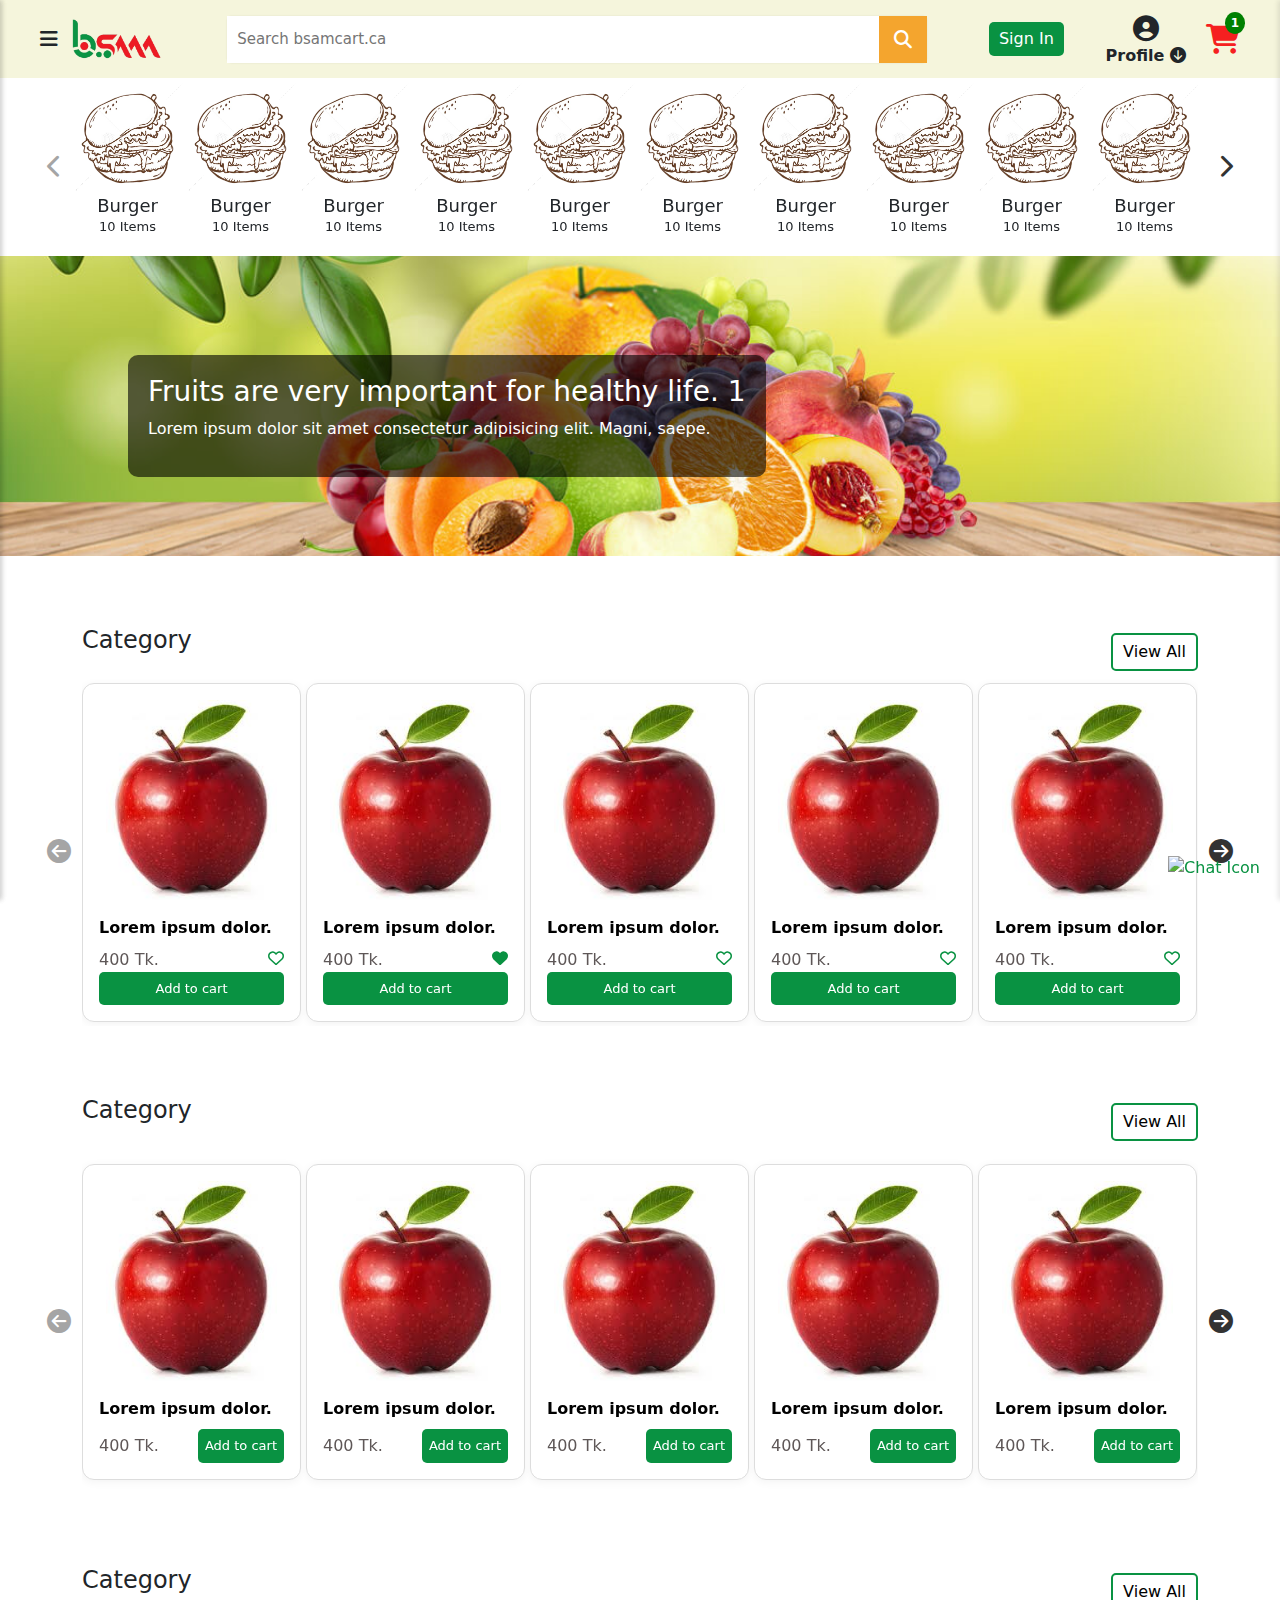
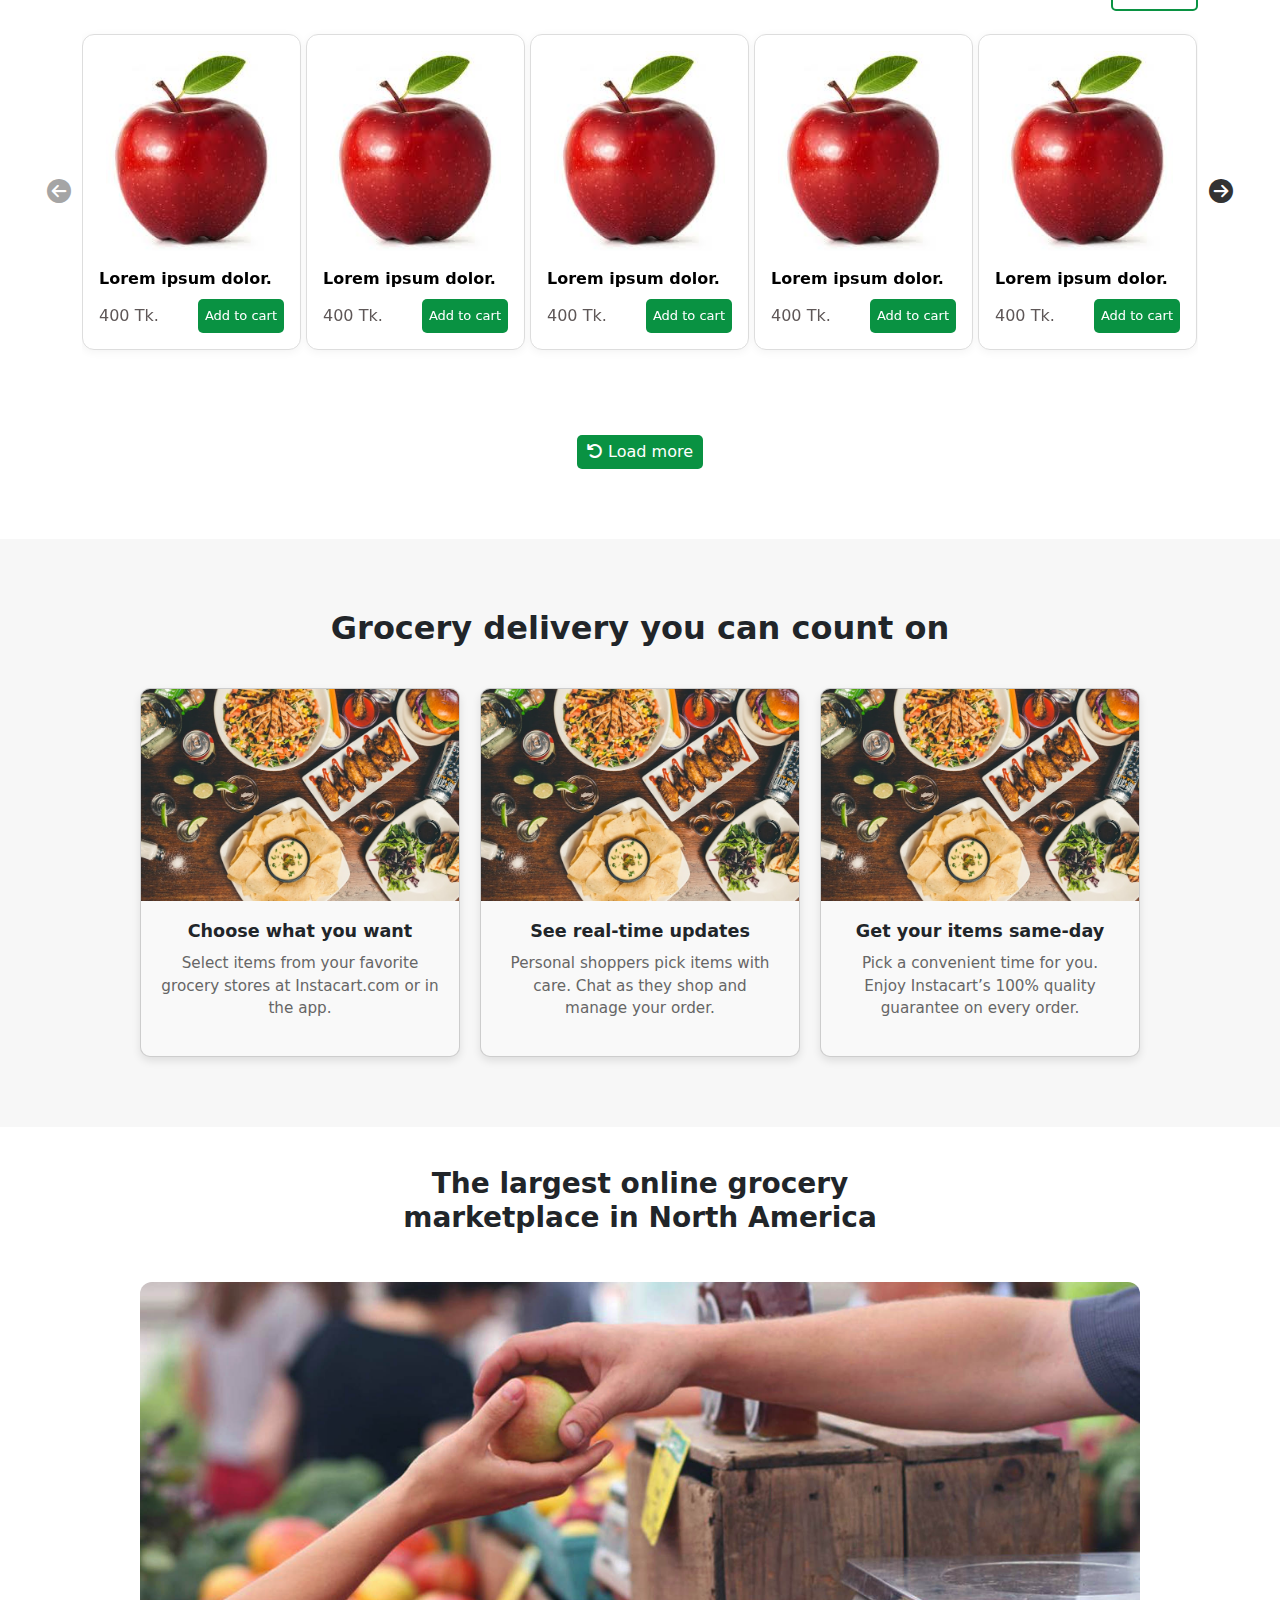
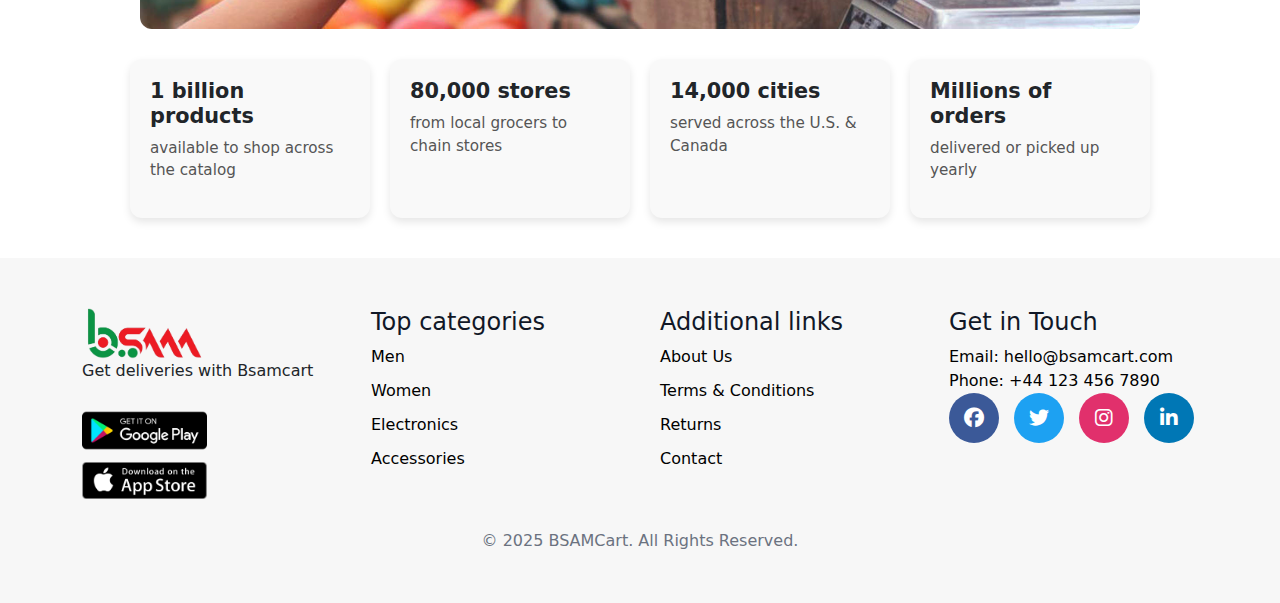
==== commit 9d6ba7b7: "chat box" ====
--- a/index.html
+++ b/index.html
@@ -490,7 +490,36 @@
   <!-- header ends here  -->
 
   <!---------------------------------------- Index page body codes starts here  ---------------------------------------->
-
+ <!-- WhatsApp Floating Button -->
+ <div class="chat-widget">
+  <!-- WhatsApp Icon -->
+  <div class="chat-icon" id="toggleForm">
+    <img src="images/help.png" style="color:#099242" alt="Chat Icon">
+  </div>
+
+  <!-- Chat Box -->
+  <div class="chat-box" id="chatBox">
+    <div class="chat-header">
+      <span>Hi there 👋</span>
+      <span class="close-btn" style="cursor: pointer;" onclick="document.getElementById('chatBox').style.display = 'none';">&#10006;</span>
+    </div>
+    <div class="chat-content">
+      <p>Need help? Search our help center for answers or start a conversation:</p>
+      <div class="search-bar">
+        <input type="text" placeholder="Search for answers">
+        <button>🔍</button>
+      </div>
+      <button class="new-convo-btn" onclick="showChatForm()">➤ New Conversation</button>
+      
+      <!-- Hidden Chat Form -->
+      <div id="chatForm" style="display: none; margin-top: 15px;">
+        <input type="text" id="userName" placeholder="Name">
+        <input type="email" id="userEmail" placeholder="Email">
+        <button onclick="startChat()">➤ Start Chat</button>
+      </div>
+    </div>
+  </div>
+</div>
   <!-- Promotional category section starts here  -->
   <div class="category-section my-1 w-100">
     <div class="container">
--- a/css/style.css
+++ b/css/style.css
@@ -1387,4 +1387,100 @@
 
 .notification{
   cursor: pointer;
-}+}
+
+
+.chat-widget {
+  position: fixed;
+  bottom: 20px;
+  right: 20px;
+  z-index: 9999;
+}
+
+.chat-icon img {
+  width: 100px;
+  height: 50px;
+  cursor: pointer;
+}
+
+.chat-box {
+  width: 320px;
+  background-color: white;
+  border-radius: 10px;
+  display: none;
+  box-shadow: 0 0 10px rgba(0, 0, 0, 0.3);
+  overflow: hidden;
+}
+
+.chat-header {
+  background-color: #f44336;
+  color: white;
+  padding: 15px;
+  font-size: 18px;
+  display: flex;
+  justify-content: space-between;
+}
+
+.chat-content {
+  padding: 20px;
+}
+
+.chat-content p {
+  margin-bottom: 10px;
+  font-size: 14px;
+}
+
+.search-bar {
+  display: flex;
+  margin-bottom: 15px;
+}
+
+.search-bar input {
+  flex: 1;
+  padding: 8px;
+  border: 1px solid #ccc;
+  border-radius: 5px 0 0 5px;
+  font-size: 14px;
+}
+
+.search-bar button {
+  background-color: #f44336;
+  border: none;
+  padding: 8px 12px;
+  border-radius: 0 5px 5px 0;
+  color: white;
+  cursor: pointer;
+}
+
+.new-convo-btn {
+  width: 100%;
+  background-color: #f44336;
+  color: white;
+  padding: 10px;
+  font-size: 15px;
+  border: none;
+  border-radius: 5px;
+  cursor: pointer;
+  font-weight: bold;
+}
+
+#chatForm input {
+  width: 100%;
+  padding: 8px;
+  margin-top: 10px;
+  border: 1px solid #ccc;
+  border-radius: 5px;
+}
+
+#chatForm button {
+  width: 100%;
+  margin-top: 10px;
+  background-color: #f44336;
+  color: white;
+  border: none;
+  padding: 10px;
+  font-weight: bold;
+  font-size: 15px;
+  border-radius: 5px;
+  cursor: pointer;
+}
